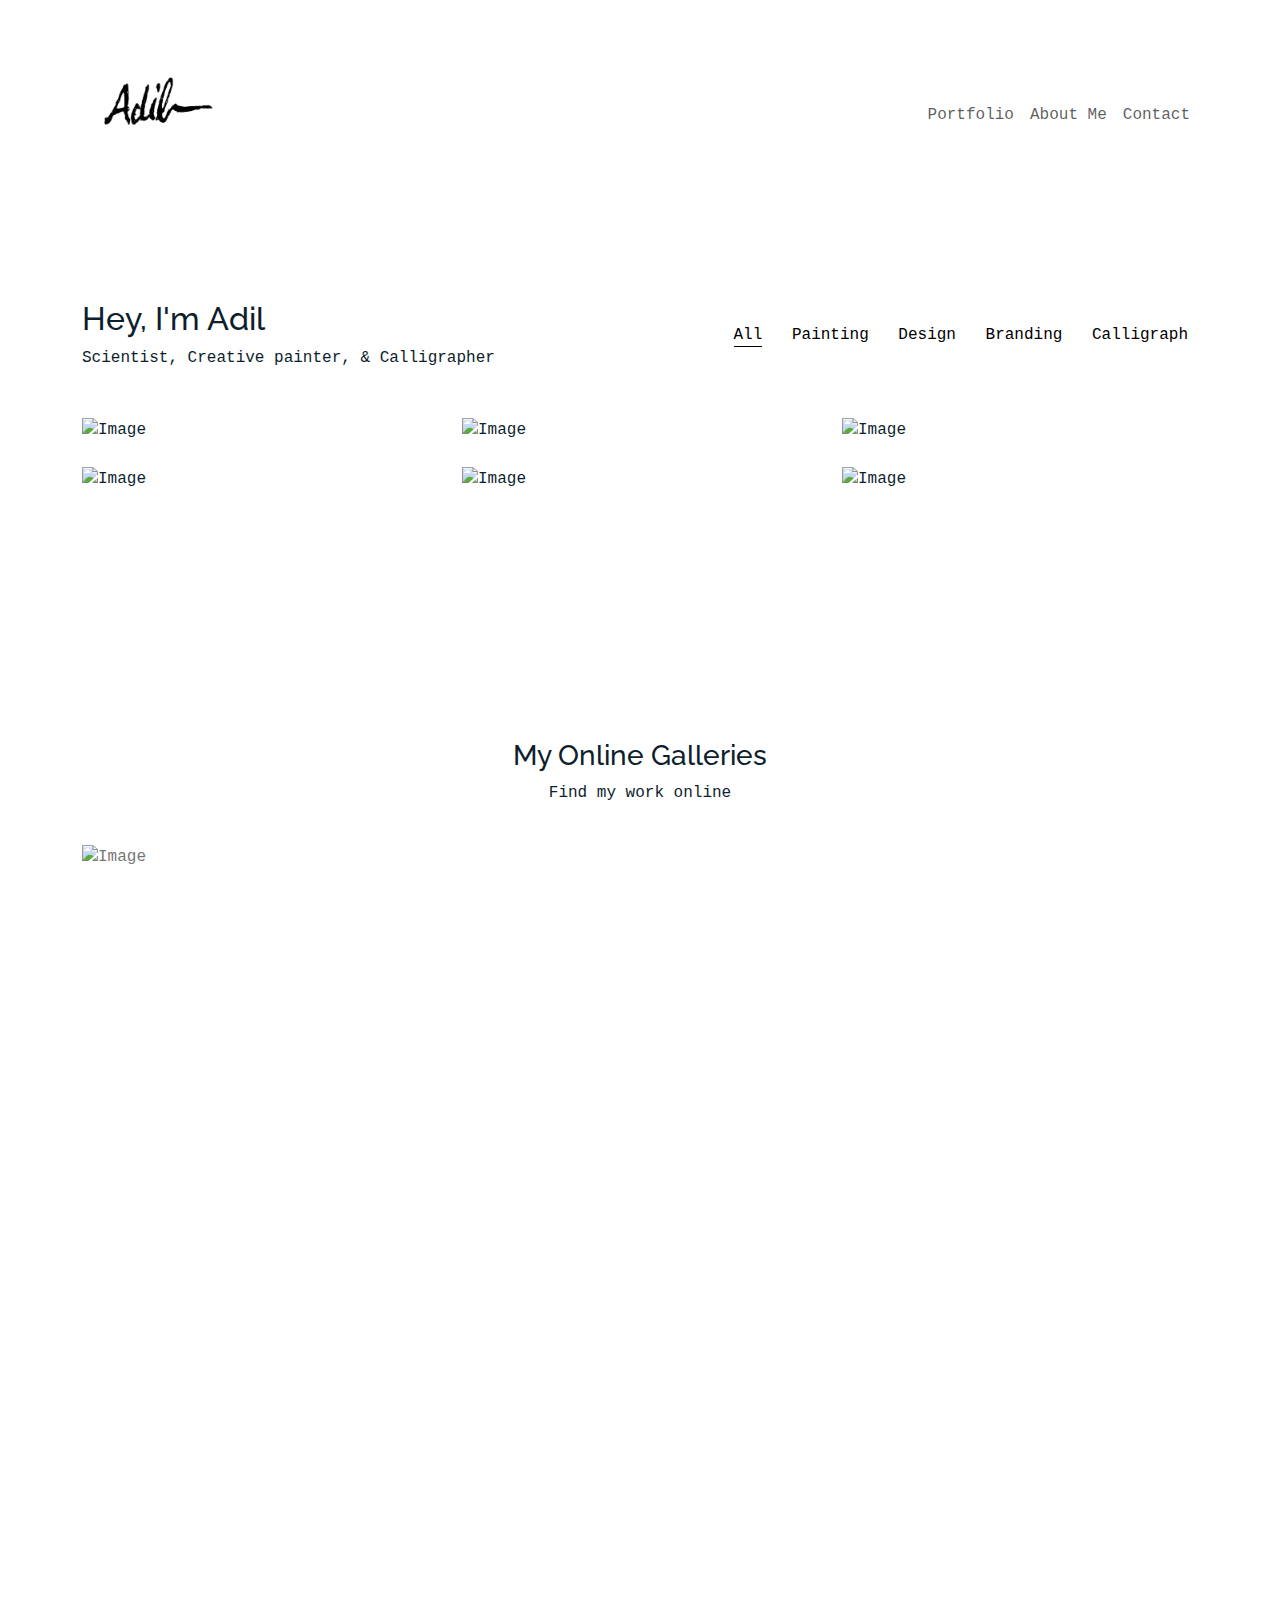
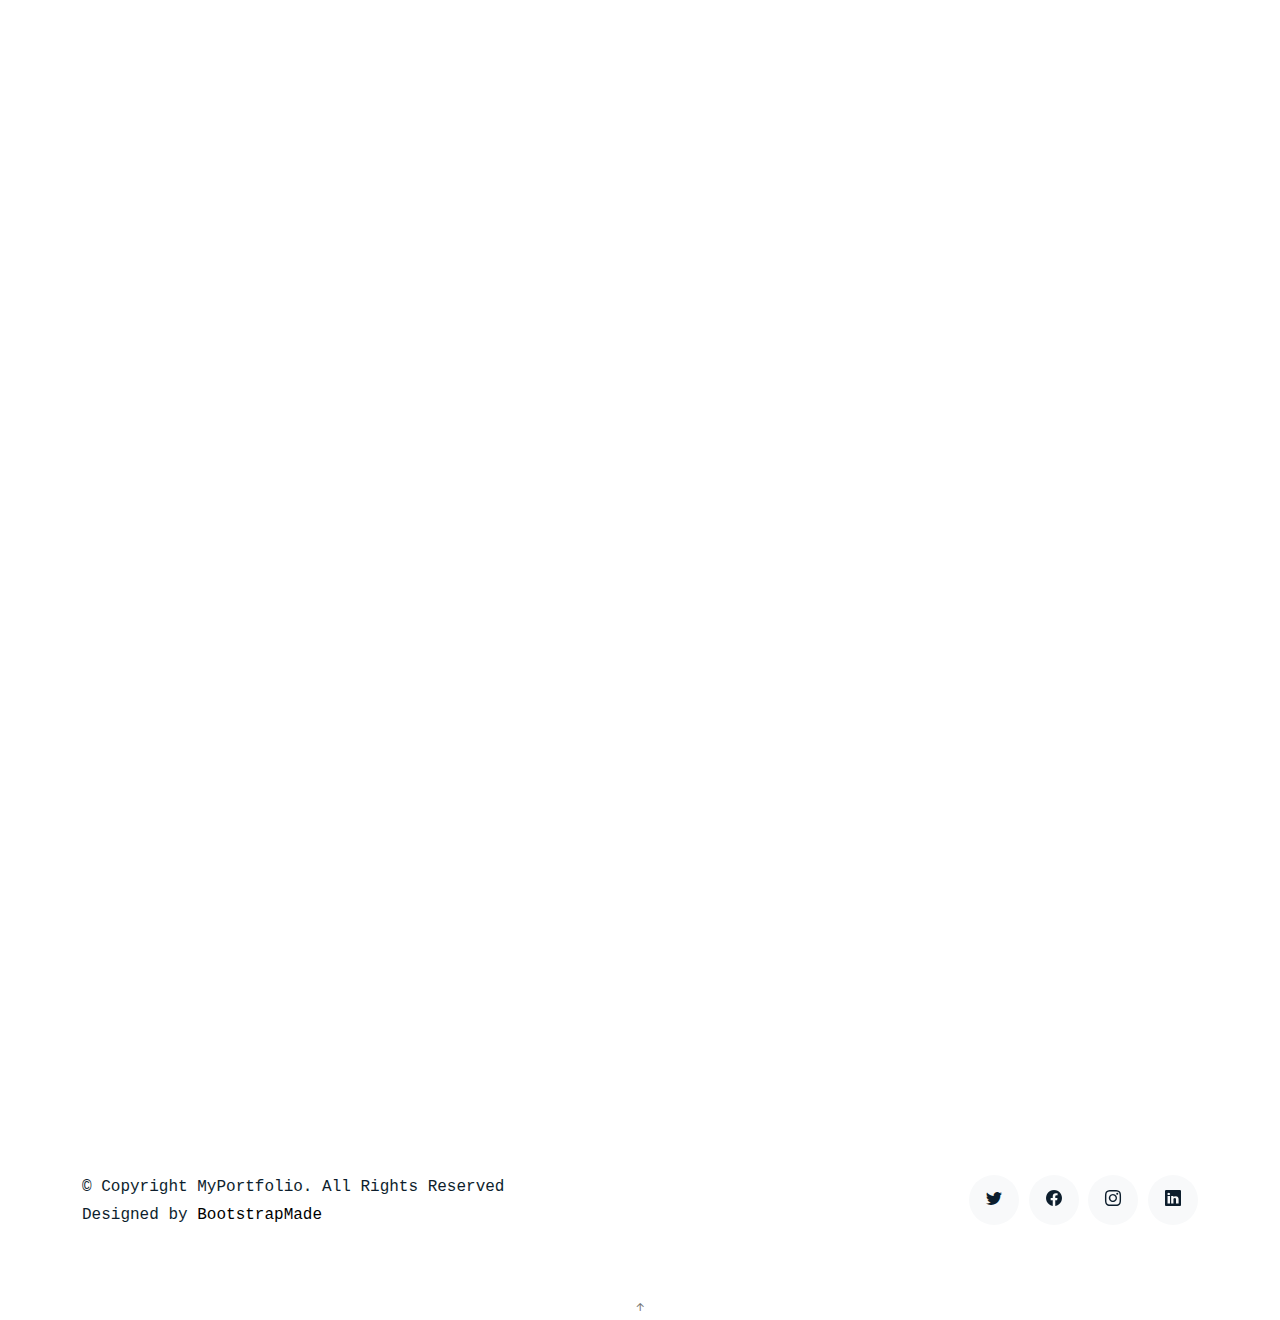
==== index.html @ 37b4e4d7 "Correcting store data" ====
<!DOCTYPE html>
<html lang="en">

<head>
  <meta charset="utf-8">
  <meta content="width=device-width, initial-scale=1.0" name="viewport">

  <title>MyPortfolio Bootstrap Template - Index</title>
  <meta content="" name="description">
  <meta content="" name="keywords">

  <!-- Favicons -->
  <link href="assets/img/favicon.png" rel="icon">
  <link href="assets/img/apple-touch-icon.png" rel="apple-touch-icon">

  <!-- Google Fonts -->
  <link href="https://fonts.googleapis.com/css?family=https://fonts.googleapis.com/css?family=Inconsolata:400,500,600,700|Raleway:400,400i,500,500i,600,600i,700,700i" rel="stylesheet">

  <!-- Vendor CSS Files -->
  <link href="assets/vendor/aos/aos.css" rel="stylesheet">
  <link href="assets/vendor/bootstrap/css/bootstrap.min.css" rel="stylesheet">
  <link href="assets/vendor/bootstrap-icons/bootstrap-icons.css" rel="stylesheet">
  <link href="assets/vendor/swiper/swiper-bundle.min.css" rel="stylesheet">

  <!-- Template Main CSS File -->
  <link href="assets/css/style.css" rel="stylesheet">

  <!-- =======================================================
  * Template Name: MyPortfolio
  * Updated: Jan 29 2024 with Bootstrap v5.3.2
  * Template URL: https://bootstrapmade.com/myportfolio-bootstrap-portfolio-website-template/
  * Author: BootstrapMade.com
  * License: https://bootstrapmade.com/license/
  ======================================================== -->
</head>

<body>

<!-- Add this script just before the closing </body> tag -->
<script>
  document.addEventListener('DOMContentLoaded', function() {
    // Sample JSON data (replace this with your actual data)

    // These are the categoris
    // data-filter="*" class="active" All
    // data-filter=".painting" Painting
    // data-filter=".design" Design
    // data-filter=".branding" Branding
    // data-filter=".calligraph" Calligraph

      var jsonData = [
      {
        title: 'Eiffel Tower Painting',
        imgSrc: 'assets/originals/painting/il_1140xN.5683641065_grcy.jpg',
        category: 'Painting',
        description: 'This art piece uses a meticulous blend of traditional techniques and contemporary creativity to craft this art piece. The result is a symphony of colors that effortlessly blend and flow, creating a harmonious visual melody that resonates with every observer',
        stores: [
        {name:"Etsy", img:"./assets/img/Etsy_logo_lg_rgb.png", price:"9.99", url:"https://www.etsy.com/listing/1634418668/eiffel-tower-painting?click_key=9310c6b316cba0300fb3a58a2fe2d980ec4a1fb9%3A1634418668&click_sum=29e76b65&ref=shop_home_recs_3", notes:""},
        {name:"PayPal", img:"assets/img/Paypal_2014_logo.png", price:"9.99", url:"https://paypal.me/Adilalbayati10/", notes:"send to adialbayati97@gmail.com"},
        ]
      },
      {
        title: 'Glistening Metropolis',
        imgSrc: 'assets/originals/painting/531b37e3-62f0-498e-b2c5-fc1547b9423f.jpg',
        category: 'Painting',
        description: 'A Glistening Metropolis art piece depicts a cityscape that sparkles and gleams with the luminosity of a thriving urban environment. In this captivating scene, the painting combines elements of modern architecture, cutting-edge technology, and vibrant city life to create a visually stunning portrayal.',
        stores: [
        {name:"Etsy", img:"./assets/img/Etsy_logo_lg_rgb.png", price:"12.99", url:"https://www.etsy.com/listing/1653049331/glistening-metropolis?click_key=2c0e585e5d5e97667faa2261ba26973bab8c7ced%3A1653049331&click_sum=8bd1e9ae&ref=shop_home_active_1", notes:""},
        {name:"PayPal", img:"assets/img/Paypal_2014_logo.png", price:"9.99", url:"https://paypal.me/Adilalbayati10/", notes:"send to adialbayati97@gmail.com"},
        ]
      },
      {
        title: 'Radiant sunrise',
        imgSrc: 'assets/originals/painting/216a4ff0-2045-4b5b-90ef-d544ce4d7764.jpg',
        category: 'Painting',
        description: 'A radiant sunrise art piece that captures the breathtaking beauty of the early morning sky as it awakens with a burst of warmth and color. In this evocative scene, everything skillfully blends hues of soft pastels and warm tones to mimic the transition from night to day. The sky is painted in a gradient of delicate oranges, and yellows, creating a sense of tranquility and hope!',
        stores: [
        {name:"Etsy", img:"./assets/img/Etsy_logo_lg_rgb.png", price:"9.99", url:"https://www.etsy.com/listing/1653046959/radiant-sunrise?click_key=a45c7583ff7d40d4e946f21c84bb5f47c72ba8cb%3A1653046959&click_sum=2d5e0731&ref=shop_home_recs_2", notes:""},
        {name:"PayPal", img:"assets/img/Paypal_2014_logo.png", price:"9.99", url:"https://paypal.me/Adilalbayati10/", notes:"send to adialbayati97@gmail.com"},
        ]
      },
      {
        title: 'Allah',
        imgSrc: 'assets/originals/design/img_2.jpg',
        category: 'Design',
        description: '',
        stores: [
        {name:"PayPal", img:"assets/img/Paypal_2014_logo.png", price:"9.99", url:"https://paypal.me/Adilalbayati10/", notes:"send to adialbayati97@gmail.com"},
        ]
      },
      // Add more items as needed
      {
        title: 'BoyalBraid',
        imgSrc: 'assets/originals/logo/bd986f43-07fd-4967-a87c-c7f818ac5eda.jpg',
        category: 'Branding',
        description: 'Item 2',
        stores: [
        {name:"PayPal", img:"assets/img/Paypal_2014_logo.png", price:"9.99", url:"https://paypal.me/Adilalbayati10/", notes:"send to adialbayati97@gmail.com"},
        ]
      },
      {
        title: 'Bismellah',
        imgSrc: 'assets/originals/calligraphy/4ba33c30-ca0c-49be-8e6e-57a0be394ea7.jpg',
        category: 'Calligraph',
        description: 'Item 2',
        stores: [
        {name:"PayPal", img:"assets/img/Paypal_2014_logo.png", price:"9.99", url:"https://paypal.me/Adilalbayati10/", notes:"send to adialbayati97@gmail.com"},
        ]
      },
      ];

      var portfolioGrid = document.getElementById('portfolio-grid');

// Loop through the JSON data and create HTML elements
jsonData.forEach(function(itemData) {
  var item = document.createElement('div');
  item.className = 'item ' + itemData.category.toLowerCase() + ' col-sm-6 col-md-4 col-lg-4 mb-4';

  var itemWrap = document.createElement('div');
  itemWrap.className = 'item-wrap fancybox';

  var img = document.createElement('img');
  img.src = itemData.imgSrc;
  img.alt = 'Image';
  img.className = 'img-fluid work-item';
  img.style.cursor = 'pointer'; // Add pointer cursor style here

  var workInfo = document.createElement('div');
  workInfo.className = 'work-info';
  workInfo.setAttribute('data-title', itemData.title);
  workInfo.setAttribute('data-category', itemData.category);
  workInfo.setAttribute('data-description', itemData.description);
  workInfo.setAttribute('data-img-src', itemData.imgSrc);

  var h3 = document.createElement('h3');
  h3.textContent = itemData.title;

  var span = document.createElement('span');
  span.textContent = itemData.category;

  // Append the elements
  workInfo.appendChild(h3);
  workInfo.appendChild(span);

  itemWrap.appendChild(img);
  itemWrap.appendChild(workInfo);

  item.appendChild(itemWrap);

  // Add a click event listener to each work item
  item.addEventListener('click', function() {
    // Get the data attributes for the selected work
    var title = itemData.title;
    var category = itemData.category;
    var description = itemData.description;
    var imgSrc = itemData.imgSrc;
    var storesData = itemData.stores;

    // Create a URL with query parameters to pass the work information
    var url = './work-single.html?' +
      'title=' + encodeURIComponent(title) +
      '&category=' + encodeURIComponent(category) +
      '&description=' + encodeURIComponent(description) +
      '&imgSrc=' + encodeURIComponent(imgSrc)+
      '&stores=' + encodeURIComponent(JSON.stringify(storesData));

    console.log(`Navigating to ${url}`);

    // Navigate to the work-single page with the selected work information
    window.location.href = url;
  });

  // Append the item to the portfolio grid
  portfolioGrid.appendChild(item);
      
        // Find all children elements of the 'work-item'
        var children = item.querySelectorAll('.work-item *');
      
        // Add a class to each child element to change cursor to pointer
        children.forEach(function(child) {
          child.classList.add('pointer-cursor');
        });
      });
    });
</script>

  
  <!-- ======= Navbar ======= -->
<!-- ======= Navbar ======= -->
<nav class="navbar navbar-expand-lg navbar-light custom-navbar">
  <div id="main" class="container">
    <a class="navbar-brand" href="#main"><img src="assets\img\Brand.png"></a>
    <button class="navbar-toggler" type="button" data-bs-toggle="collapse" data-bs-target="#main-navbar" aria-controls="main-navbar" aria-expanded="false" aria-label="Toggle navigation">
      <span class="navbar-toggler-icon"></span>
    </button>

    <div class="collapse navbar-collapse" id="main-navbar">
      <ul class="navbar-nav ms-auto">
        <li class="nav-item">
          <a class="nav-link" href="#portfolio">Portfolio</a>
        </li>
        <li class="nav-item">
          <a class="nav-link" href="#about">About Me</a>
        </li>
        <li class="nav-item">
          <a class="nav-link" href="#contact">Contact</a>
        </li>
      </ul>
    </div>
  </div>
</nav>
<!-- End Navbar -->

  <main>

    <!-- ======= Works Section ======= -->
    <section id="portfolio"  class="section site-portfolio">
      <div class="container">
        <div class="row mb-5 align-items-center">
          <div class="col-md-12 col-lg-6 mb-4 mb-lg-0" data-aos="fade-up">
            <h2>Hey, I'm Adil</h2>
            <p class="mb-0">Scientist, Creative painter,  &amp; Calligrapher</p>
          </div>
          <div class="col-md-12 col-lg-6 text-start text-lg-end" data-aos="fade-up" data-aos-delay="100">
            <div id="filters" class="filters">
              <a href="#" data-filter="*" class="active">All</a>
              <a href="#" data-filter=".painting">Painting</a>
              <a href="#" data-filter=".design">Design</a>
              <a href="#" data-filter=".branding">Branding</a>
              <a href="#" data-filter=".calligraph">Calligraph</a>
            </div>
          </div>
        </div>
        <div id="portfolio-grid" class="row no-gutter" data-aos="fade-up" data-aos-delay="200">

        </div>
      </div>
    </section><!-- End  Works Section -->

    <!-- ======= Galleries Section ======= -->
    <section class="section">
      <div class="container">
        <div class="row justify-content-center text-center mb-4">
          <div class="col-5">
            <h3 class="h3 heading">My Online Galleries</h3>
            <p>Find my work online</p>
          </div>
        </div>
        <div class="row">
          <div class="col-4 col-sm-4 col-md-2">
            <a href="https://www.etsy.com/shop/AdilsGoldenPallet?ref=related&from_page=listing" class="client-logo"><img src="./assets/img/Etsy_logo_lg_rgb.png" alt="Image" class="img-fluid"></a>
          </div>

        </div>
      </div>
    </section><!-- End Galleries Section -->

<!-- === About === -->
<section  id="about" class="section pb-5">
  <div class="container">
    <div class="row mb-5 align-items-end">
      <div class="col-md-6" data-aos="fade-up">
        <h2>About Me</h2>
        <p class="mb-0">Dr. Adil Adnan,</p>
        <p>
          A respected member of the German GA Society of Physicians and the American Society of Medical Mycologists, holds diverse qualifications including dermatology certification and alternative medicine training. With extensive experience as a former university professor and an innovative researcher, Dr. Adnan has developed groundbreaking hypotheses and medications for treating a wide range of diseases.
        </p>
      </div>
    </div>

    <div class="row">
      <div class="col-md-5 mb-5 mb-md-0" data-aos="fade-up">
        <img src="assets/img/person_1_sq.jpg" alt="Image" class="img-fluid">
      </div>

      <div class="col-md-7 mb-5 mb-md-0" data-aos="fade-up">
        <ul>
            <li>Member of the German GA Society of Physicians / Germany.</li>
            <li>Member of the American Society of Medical Mycologists / United States of America.</li>
            <li>Dermatology Certificate, School of Medicine, Novosibirsk University / United States of America.</li>
            <li>Alternative Medicine Certificate, School of Medicine, University of Minnesota / United States of America.</li>
            <li>Master's in Plant Diseases / Mycology, College of Agricultural Engineering Sciences, University of Baghdad, Iraq.</li>
            <li>Master's in Science, University of Austin / United States of America.</li>
            <li>Former university professor in genetic engineering for graduate studies / University of Baghdad - Iraq.</li>
            <li>Proprietor of the Bio-Spy hypothesis and Cell Starveness hypothesis for disease treatment.</li>
            <li>Inventor of numerous medications that treat dozens of common and stubborn diseases.</li>
        </ul>
        
      </div>
    </div>
  </div>
</section>
<!-- End About Section -->


<!-- === Contact === -->


<section  id="contact" class="section pb-5">
  <div class="container">

    <div class="row mb-5 align-items-end">
      <div class="col-md-6" data-aos="fade-up">
        <h2>Contact</h2>
        <p class="mb-0">Lorem ipsum dolor sit amet consectetur adipisicing elit. Quisquam necessitatibus incidunt ut
          officiis explicabo inventore.
        </p>
      </div>

    </div>

    <div class="row">
      <div class="col-md-6 mb-5 mb-md-0" data-aos="fade-up">

        <form action="forms/contact.php" method="post" role="form" class="php-email-form">

          <div class="row gy-3">
            <div class="col-md-6 form-group">
              <label for="name">Name</label>
              <input type="text" name="name" class="form-control" id="name" required>
            </div>
            <div class="col-md-6 form-group">
              <label for="name">Email</label>
              <input type="email" class="form-control" name="email" id="email" required>
            </div>
            <div class="col-md-12 form-group">
              <label for="name">Subject</label>
              <input type="text" class="form-control" name="subject" id="subject" required>
            </div>
            <div class="col-md-12 form-group">
              <label for="name">Message</label>
              <textarea class="form-control" name="message" cols="30" rows="10" required></textarea>
            </div>

            <div class="col-md-12 my-3">
              <div class="loading">Loading</div>
              <div class="error-message"></div>
              <div class="sent-message">Your message has been sent. Thank you!</div>
            </div>

            <div class="col-md-6 mt-0 form-group">
              <input type="submit" class="readmore d-block w-100" value="Send Message">
            </div>
          </div>

        </form>

      </div>

      <div class="col-md-4 ml-auto order-2" data-aos="fade-up">
        <ul class="list-unstyled">
          <li class="mb-3">
            <strong class="d-block mb-1">Address</strong>
            <span>Bellevue, WA, USA</span>
          </li>
          <li class="mb-3">
            <strong class="d-block mb-1">Phone</strong>
            <span>+1 (806) 367-0940</span>
          </li>
          <li class="mb-3">
            <strong class="d-block mb-1">Email</strong>
            <span><a href="email:adialbayati97@gmail.com">adialbayati97@gmail.com</a></span>
          </li>
        </ul>
      </div>

    </div>

  </div>

</section>



<!--- End Contact Section -->
  
  </main><!-- End #main -->

  <!-- ======= Footer ======= -->
  <footer class="footer" role="contentinfo">
    <div class="container">
      <div class="row">
        <div class="col-sm-6">
          <p class="mb-1">&copy; Copyright MyPortfolio. All Rights Reserved</p>
          <div class="credits">
            <!--
            All the links in the footer should remain intact.
            You can delete the links only if you purchased the pro version.
            Licensing information: https://bootstrapmade.com/license/
            Purchase the pro version with working PHP/AJAX contact form: https://bootstrapmade.com/buy/?theme=MyPortfolio
          -->
            Designed by <a href="https://bootstrapmade.com/">BootstrapMade</a>
          </div>
        </div>
        <div class="col-sm-6 social text-md-end">
          <a href="#"><span class="bi bi-twitter"></span></a>
          <a href="#"><span class="bi bi-facebook"></span></a>
          <a href="#"><span class="bi bi-instagram"></span></a>
          <a href="#"><span class="bi bi-linkedin"></span></a>
        </div>
      </div>
    </div>
  </footer>

  <a href="#" class="back-to-top d-flex align-items-center justify-content-center"><i class="bi bi-arrow-up-short"></i></a>

  <!-- Vendor JS Files -->
  <script src="assets/vendor/aos/aos.js"></script>
  <script src="assets/vendor/bootstrap/js/bootstrap.bundle.min.js"></script>
  <script src="assets/vendor/isotope-layout/isotope.pkgd.min.js"></script>
  <script src="assets/vendor/swiper/swiper-bundle.min.js"></script>
  <script src="assets/vendor/php-email-form/validate.js"></script>

  <!-- Template Main JS File -->
  <script src="assets/js/main.js"></script>

</body>

</html>
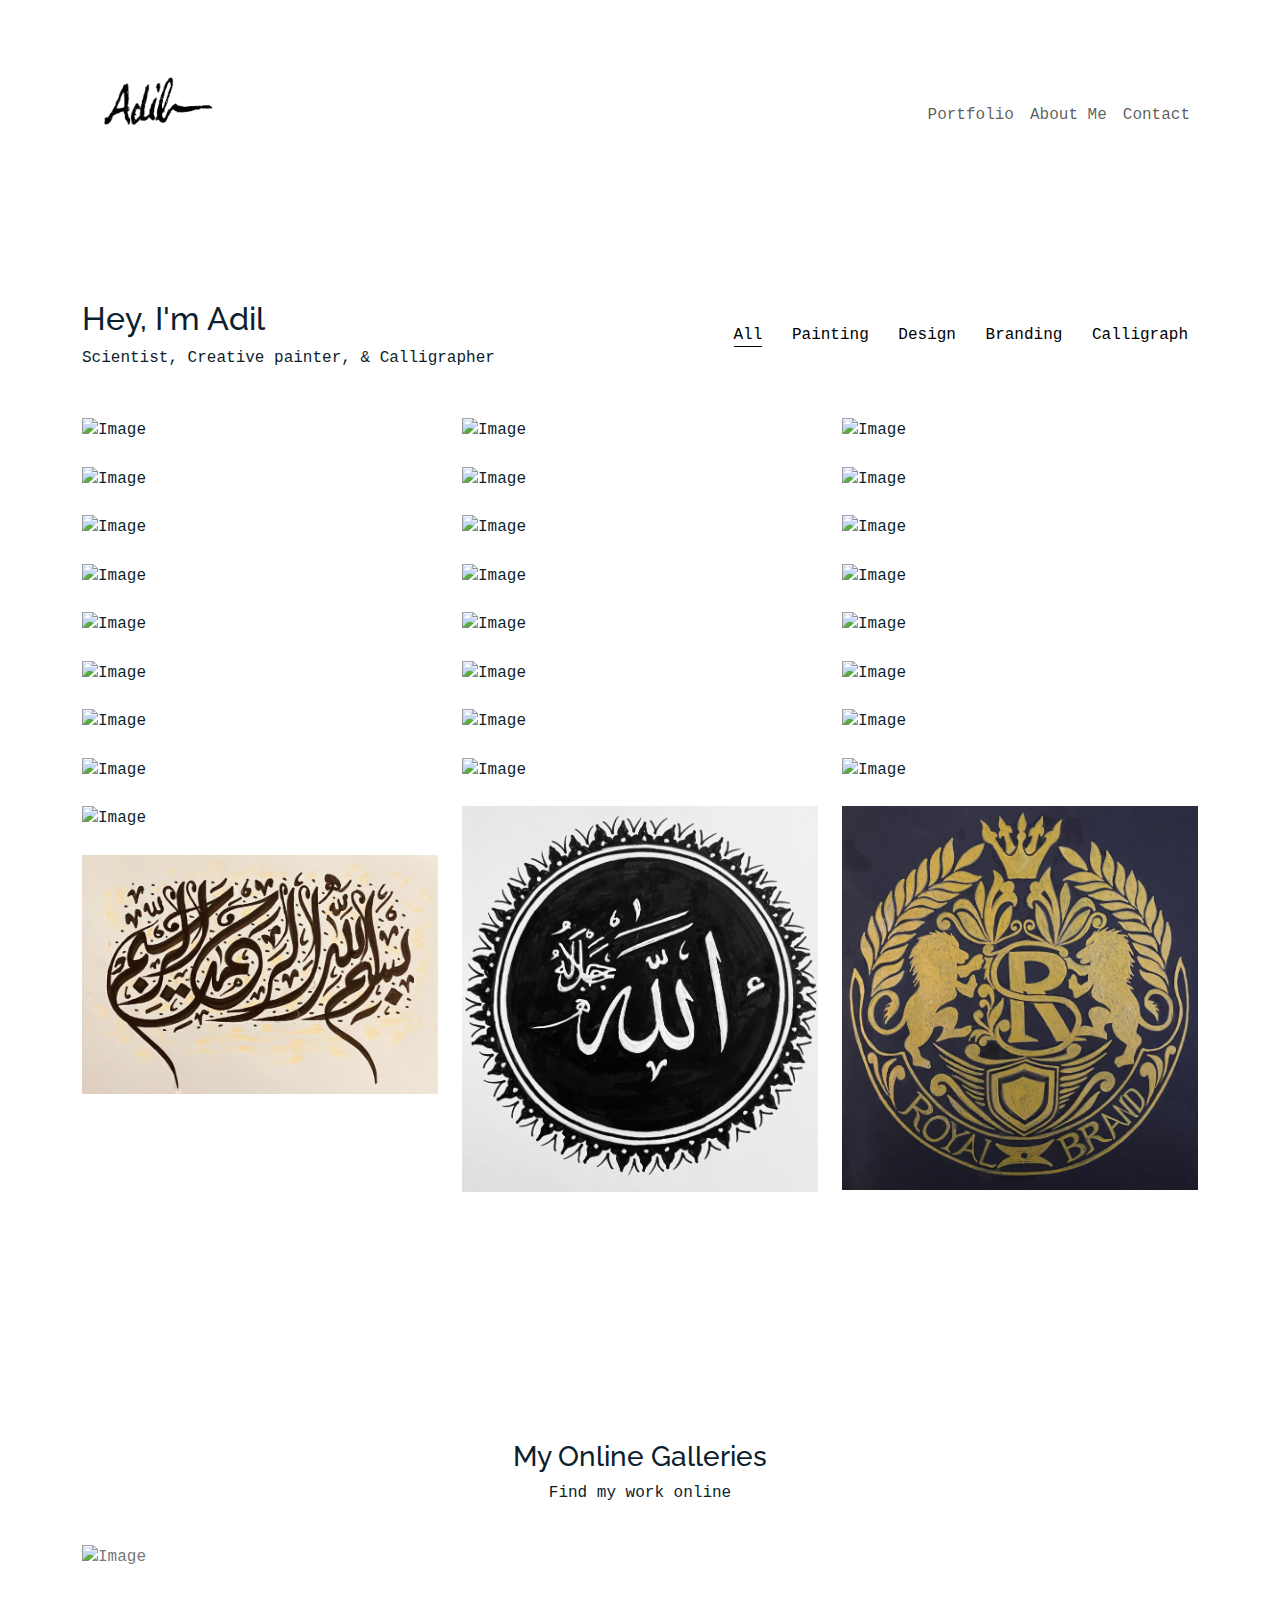
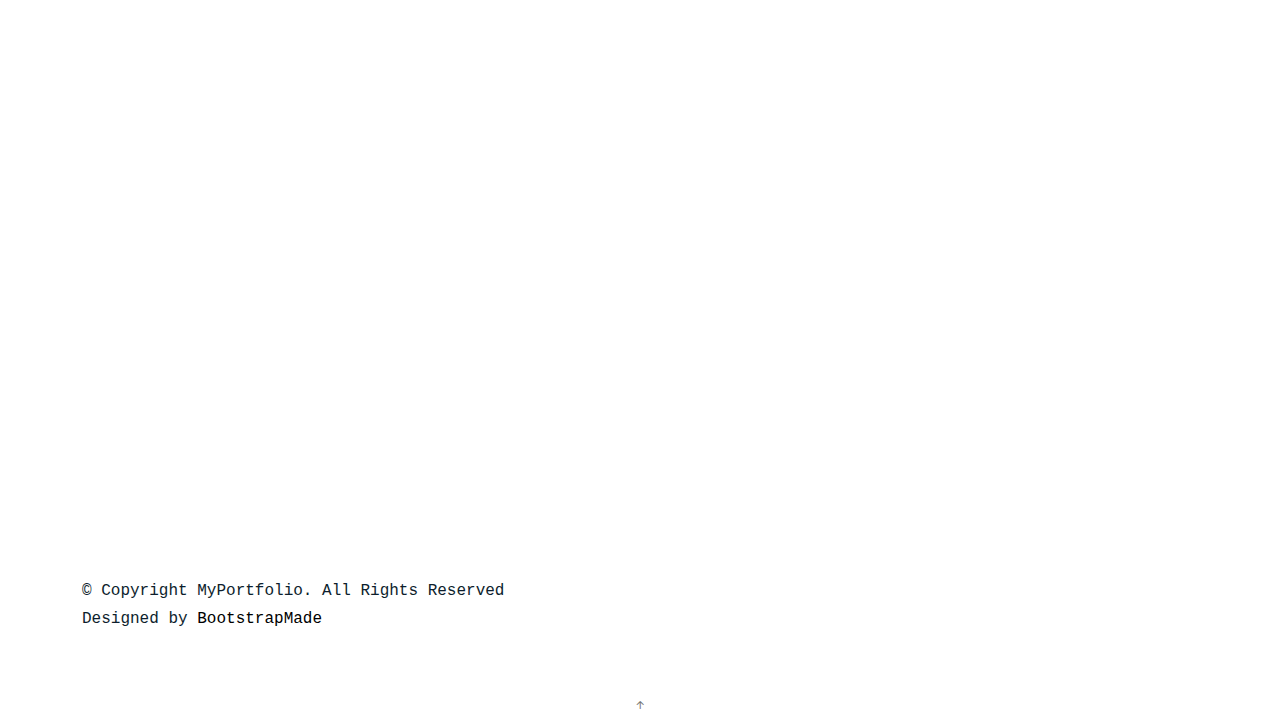
==== commit 9ce7c09f: "All images uploaded" ====
--- a/index.html
+++ b/index.html
@@ -51,7 +51,7 @@
       var jsonData = [
       {
         title: 'Eiffel Tower Painting',
-        imgSrc: 'assets/originals/painting/il_1140xN.5683641065_grcy.jpg',
+        imgSrc: 'assets/originals/painting/0001.jpg',
         category: 'Painting',
         description: 'This art piece uses a meticulous blend of traditional techniques and contemporary creativity to craft this art piece. The result is a symphony of colors that effortlessly blend and flow, creating a harmonious visual melody that resonates with every observer',
         stores: [
@@ -61,7 +61,7 @@
       },
       {
         title: 'Glistening Metropolis',
-        imgSrc: 'assets/originals/painting/531b37e3-62f0-498e-b2c5-fc1547b9423f.jpg',
+        imgSrc: 'assets/originals/painting/0002.jpg',
         category: 'Painting',
         description: 'A Glistening Metropolis art piece depicts a cityscape that sparkles and gleams with the luminosity of a thriving urban environment. In this captivating scene, the painting combines elements of modern architecture, cutting-edge technology, and vibrant city life to create a visually stunning portrayal.',
         stores: [
@@ -71,7 +71,7 @@
       },
       {
         title: 'Radiant sunrise',
-        imgSrc: 'assets/originals/painting/216a4ff0-2045-4b5b-90ef-d544ce4d7764.jpg',
+        imgSrc: 'assets/originals/painting/0003.jpg',
         category: 'Painting',
         description: 'A radiant sunrise art piece that captures the breathtaking beauty of the early morning sky as it awakens with a burst of warmth and color. In this evocative scene, everything skillfully blends hues of soft pastels and warm tones to mimic the transition from night to day. The sky is painted in a gradient of delicate oranges, and yellows, creating a sense of tranquility and hope!',
         stores: [
@@ -79,19 +79,220 @@
         {name:"PayPal", img:"assets/img/Paypal_2014_logo.png", price:"9.99", url:"https://paypal.me/Adilalbayati10/", notes:"send to adialbayati97@gmail.com"},
         ]
       },
+      // not on Etsy
+      {
+        title: 'Birch Brilliance',
+        imgSrc: 'assets/originals/painting/0006.jpg',
+        category: 'Painting',
+        description: 'Sunlight filters through a grove of white-barked birch trees, casting dappled shadows on the forest floor',
+        stores: [
+        {name:"PayPal", img:"assets/img/Paypal_2014_logo.png", price:"9.99", url:"https://paypal.me/Adilalbayati10/", notes:"send to adialbayati97@gmail.com"},
+        ]
+      },      
+      {
+        title: 'Palm Paradise',
+        imgSrc: 'assets/originals/painting/0007.jpg',
+        category: 'Painting',
+        description: 'An acrylic painting of a lush palm tree with fronds swaying gently in the breeze',
+        stores: [
+        {name:"PayPal", img:"assets/img/Paypal_2014_logo.png", price:"9.99", url:"https://paypal.me/Adilalbayati10/", notes:"send to adialbayati97@gmail.com"},
+        ]
+      },      
+      {
+        title: 'Roses',
+        imgSrc: 'assets/originals/painting/0004.jpg',
+        category: 'Painting',
+        description: '',
+        stores: [
+        {name:"PayPal", img:"assets/img/Paypal_2014_logo.png", price:"9.99", url:"https://paypal.me/Adilalbayati10/", notes:"send to adialbayati97@gmail.com"},
+        ]
+      },      
+      {
+        title: 'Three Roses in Azure',
+        imgSrc: 'assets/originals/painting/0005.jpg',
+        category: 'Painting',
+        description: '',
+        stores: [
+        {name:"PayPal", img:"assets/img/Paypal_2014_logo.png", price:"9.99", url:"https://paypal.me/Adilalbayati10/", notes:"send to adialbayati97@gmail.com"},
+        ]
+      },      
+      {
+        title: 'Street Blues',
+        imgSrc: 'assets/originals/painting/0008.jpg',
+        category: 'Painting',
+        description: '',
+        stores: [
+        {name:"PayPal", img:"assets/img/Paypal_2014_logo.png", price:"9.99", url:"https://paypal.me/Adilalbayati10/", notes:"send to adialbayati97@gmail.com"},
+        ]
+      },      
+      {
+        title: 'Blooming Beauty',
+        imgSrc: 'assets/originals/painting/0009.jpg',
+        category: 'Painting',
+        description: "A detailed look at a flower's delicate form, its colors and textures coming alive on the canvas",
+        stores: [
+        {name:"PayPal", img:"assets/img/Paypal_2014_logo.png", price:"9.99", url:"https://paypal.me/Adilalbayati10/", notes:"send to adialbayati97@gmail.com"},
+        ]
+      },      
+      {
+        title: 'Double Decker Journey',
+        imgSrc: 'assets/originals/painting/0010.jpg',
+        category: 'Painting',
+        description: "A red double-decker bus navigates a bustling city street, sunlight glinting off its windows",
+        stores: [
+        {name:"PayPal", img:"assets/img/Paypal_2014_logo.png", price:"9.99", url:"https://paypal.me/Adilalbayati10/", notes:"send to adialbayati97@gmail.com"},
+        ]
+      },      
+      {
+        title: 'Boat',
+        imgSrc: 'assets/originals/painting/0013.jpg',
+        category: 'Painting',
+        description: '',
+        stores: [
+        {name:"PayPal", img:"assets/img/Paypal_2014_logo.png", price:"9.99", url:"https://paypal.me/Adilalbayati10/", notes:"send to adialbayati97@gmail.com"},
+        ]
+      },      
+      {
+        title: 'Summer',
+        imgSrc: 'assets/originals/painting/0011.jpg',
+        category: 'Painting',
+        description: '',
+        stores: [
+        {name:"PayPal", img:"assets/img/Paypal_2014_logo.png", price:"9.99", url:"https://paypal.me/Adilalbayati10/", notes:"send to adialbayati97@gmail.com"},
+        ]
+      },
+      {
+        title: 'Boulevard',
+        imgSrc: 'assets/originals/painting/0012.jpg',
+        category: 'Painting',
+        description: 'red convertible with the top down driving down a narrow, paved road',
+        stores: [
+        {name:"PayPal", img:"assets/img/Paypal_2014_logo.png", price:"9.99", url:"https://paypal.me/Adilalbayati10/", notes:"send to adialbayati97@gmail.com"},
+        ]
+      },      
+      {
+        title: 'Embowered road',
+        imgSrc: 'assets/originals/painting/0015.jpg',
+        category: 'Painting',
+        description: '',
+        stores: [
+        {name:"PayPal", img:"assets/img/Paypal_2014_logo.png", price:"9.99", url:"https://paypal.me/Adilalbayati10/", notes:"send to adialbayati97@gmail.com"},
+        ]
+      }, 
+      {
+        title: 'Red Giants of the Urban Jungle',
+        imgSrc: 'assets/originals/painting/0014.jpg',
+        category: 'Painting',
+        description: "Double-deckers slumber, giants red and grand, Against a canvas of stone and weathered hand. Muted whispers dance in sunlit air, As shadows stretch from lamppost's lonely stare. Adil murmurs, a secret untold, On city streets where stories unfold",
+        stores: [
+        {name:"PayPal", img:"assets/img/Paypal_2014_logo.png", price:"9.99", url:"https://paypal.me/Adilalbayati10/", notes:"send to adialbayati97@gmail.com"},
+        ]
+      },       
+      {
+        title: 'family',
+        imgSrc: 'assets/originals/painting/0016.jpg',
+        category: 'Painting',
+        description: '',
+        stores: [
+        {name:"PayPal", img:"assets/img/Paypal_2014_logo.png", price:"9.99", url:"https://paypal.me/Adilalbayati10/", notes:"send to adialbayati97@gmail.com"},
+        ]
+      }, 
+      {
+        title: 'The Gondola',
+        imgSrc: 'assets/originals/painting/0017.jpeg',
+        category: 'Painting',
+        description: 'lack gondola glides down colorful Venetian canal, sunlight dances on water',
+        stores: [
+        {name:"PayPal", img:"assets/img/Paypal_2014_logo.png", price:"9.99", url:"https://paypal.me/Adilalbayati10/", notes:"send to adialbayati97@gmail.com"},
+        ]
+      }, 
+      {
+        title: 'Nature 1',
+        imgSrc: 'assets/originals/painting/0018.jpeg',
+        category: 'Painting',
+        description: 'lack gondola glides down colorful Venetian canal, sunlight dances on water',
+        stores: [
+        {name:"PayPal", img:"assets/img/Paypal_2014_logo.png", price:"9.99", url:"https://paypal.me/Adilalbayati10/", notes:"send to adialbayati97@gmail.com"},
+        ]
+      }, 
+      {
+        title: 'Nature 2',
+        imgSrc: 'assets/originals/painting/0019.jpeg',
+        category: 'Painting',
+        description: 'lack gondola glides down colorful Venetian canal, sunlight dances on water',
+        stores: [
+        {name:"PayPal", img:"assets/img/Paypal_2014_logo.png", price:"9.99", url:"https://paypal.me/Adilalbayati10/", notes:"send to adialbayati97@gmail.com"},
+        ]
+      }, 
+      {
+        title: 'Nature 3',
+        imgSrc: 'assets/originals/painting/0020.jpeg',
+        category: 'Painting',
+        description: 'lack gondola glides down colorful Venetian canal, sunlight dances on water',
+        stores: [
+        {name:"PayPal", img:"assets/img/Paypal_2014_logo.png", price:"9.99", url:"https://paypal.me/Adilalbayati10/", notes:"send to adialbayati97@gmail.com"},
+        ]
+      }, 
+      {
+        title: 'Nature 4',
+        imgSrc: 'assets/originals/painting/0021.jpeg',
+        category: 'Painting',
+        description: 'lack gondola glides down colorful Venetian canal, sunlight dances on water',
+        stores: [
+        {name:"PayPal", img:"assets/img/Paypal_2014_logo.png", price:"9.99", url:"https://paypal.me/Adilalbayati10/", notes:"send to adialbayati97@gmail.com"},
+        ]
+      }, 
+      {
+        title: 'Moments in the Sun',
+        imgSrc: 'assets/originals/painting/0022.jpeg',
+        category: 'Painting',
+        description: 'lack gondola glides down colorful Venetian canal, sunlight dances on water',
+        stores: [
+        {name:"PayPal", img:"assets/img/Paypal_2014_logo.png", price:"9.99", url:"https://paypal.me/Adilalbayati10/", notes:"send to adialbayati97@gmail.com"},
+        ]
+      }, 
+      // no title
+      {
+        title: 'car and trees 1',
+        imgSrc: 'assets/originals/painting/0023.jpeg',
+        category: 'Painting',
+        description: 'lack gondola glides down colorful Venetian canal, sunlight dances on water',
+        stores: [
+        {name:"PayPal", img:"assets/img/Paypal_2014_logo.png", price:"9.99", url:"https://paypal.me/Adilalbayati10/", notes:"send to adialbayati97@gmail.com"},
+        ]
+      }, 
+      {
+        title: 'car and trees 2',
+        imgSrc: 'assets/originals/painting/0024.jpeg',
+        category: 'Painting',
+        description: 'lack gondola glides down colorful Venetian canal, sunlight dances on water',
+        stores: [
+        {name:"PayPal", img:"assets/img/Paypal_2014_logo.png", price:"9.99", url:"https://paypal.me/Adilalbayati10/", notes:"send to adialbayati97@gmail.com"},
+        ]
+      }, 
+      {
+        title: 'Nature 5',
+        imgSrc: 'assets/originals/painting/0025.jpeg',
+        category: 'Painting',
+        description: 'lack gondola glides down colorful Venetian canal, sunlight dances on water',
+        stores: [
+        {name:"PayPal", img:"assets/img/Paypal_2014_logo.png", price:"9.99", url:"https://paypal.me/Adilalbayati10/", notes:"send to adialbayati97@gmail.com"},
+        ]
+      }, 
+
+      // non painting
       {
         title: 'Allah',
-        imgSrc: 'assets/originals/design/img_2.jpg',
+        imgSrc: 'assets/originals/design/0001.jpg',
         category: 'Design',
         description: '',
         stores: [
         {name:"PayPal", img:"assets/img/Paypal_2014_logo.png", price:"9.99", url:"https://paypal.me/Adilalbayati10/", notes:"send to adialbayati97@gmail.com"},
         ]
       },
-      // Add more items as needed
       {
         title: 'BoyalBraid',
-        imgSrc: 'assets/originals/logo/bd986f43-07fd-4967-a87c-c7f818ac5eda.jpg',
+        imgSrc: 'assets/originals/logo/0001.jpg',
         category: 'Branding',
         description: 'Item 2',
         stores: [
@@ -100,9 +301,9 @@
       },
       {
         title: 'Bismellah',
-        imgSrc: 'assets/originals/calligraphy/4ba33c30-ca0c-49be-8e6e-57a0be394ea7.jpg',
+        imgSrc: 'assets/originals/calligraphy/0001.jpg',
         category: 'Calligraph',
-        description: 'Item 2',
+        description: 'Bismellah',
         stores: [
         {name:"PayPal", img:"assets/img/Paypal_2014_logo.png", price:"9.99", url:"https://paypal.me/Adilalbayati10/", notes:"send to adialbayati97@gmail.com"},
         ]
@@ -299,13 +500,46 @@
 <section  id="contact" class="section pb-5">
   <div class="container">
 
-    <div class="row mb-5 align-items-end">
-      <div class="col-md-6" data-aos="fade-up">
-        <h2>Contact</h2>
-        <p class="mb-0">Lorem ipsum dolor sit amet consectetur adipisicing elit. Quisquam necessitatibus incidunt ut
-          officiis explicabo inventore.
-        </p>
-      </div>
+    <div class="col-md-6" data-aos="fade-up">
+      <h2>Contact</h2>
+      <p class="mb-0">I can do custom painting, or calligraphy.</p>
+    
+      <table class="table table-borderless mt-4">
+        <tbody>
+          <tr>
+            <td>
+              <img src="assets/originals/calligraphy/0001.jpg" alt="regular name" width="100">
+            </td>
+            <td>
+              <strong>Simple calligraphy:</strong><br>
+              One or more words calligraphy, in the font you like<br>
+              <strong>Price:</strong> $25
+            </td>
+          </tr>
+          <tr>
+            <td>
+              <img src="assets/originals/design/0001.jpg" alt="fancy name" width="100">
+            </td>
+            <td>
+              <strong>Fancy calligraphy:</strong><br>
+              One or more words calligraphy, in custom forme you like<br>
+              <strong>Price:</strong> $50
+            </td>
+          </tr>
+          <tr>
+            <td>
+              <img src="assets/originals/logo/0001.jpg" alt="Sample 3" width="100">
+            </td>
+            <td>
+              <strong>Logo design:</strong><br>
+              Contact me for details<br>
+              <strong>Price:</strong> $100
+            </td>
+          </tr>
+        </tbody>
+      </table>
+    </div>
+    
 
     </div>
 
@@ -392,12 +626,12 @@
             Designed by <a href="https://bootstrapmade.com/">BootstrapMade</a>
           </div>
         </div>
-        <div class="col-sm-6 social text-md-end">
+        <!-- <div class="col-sm-6 social text-md-end">
           <a href="#"><span class="bi bi-twitter"></span></a>
           <a href="#"><span class="bi bi-facebook"></span></a>
           <a href="#"><span class="bi bi-instagram"></span></a>
           <a href="#"><span class="bi bi-linkedin"></span></a>
-        </div>
+        </div> -->
       </div>
     </div>
   </footer>
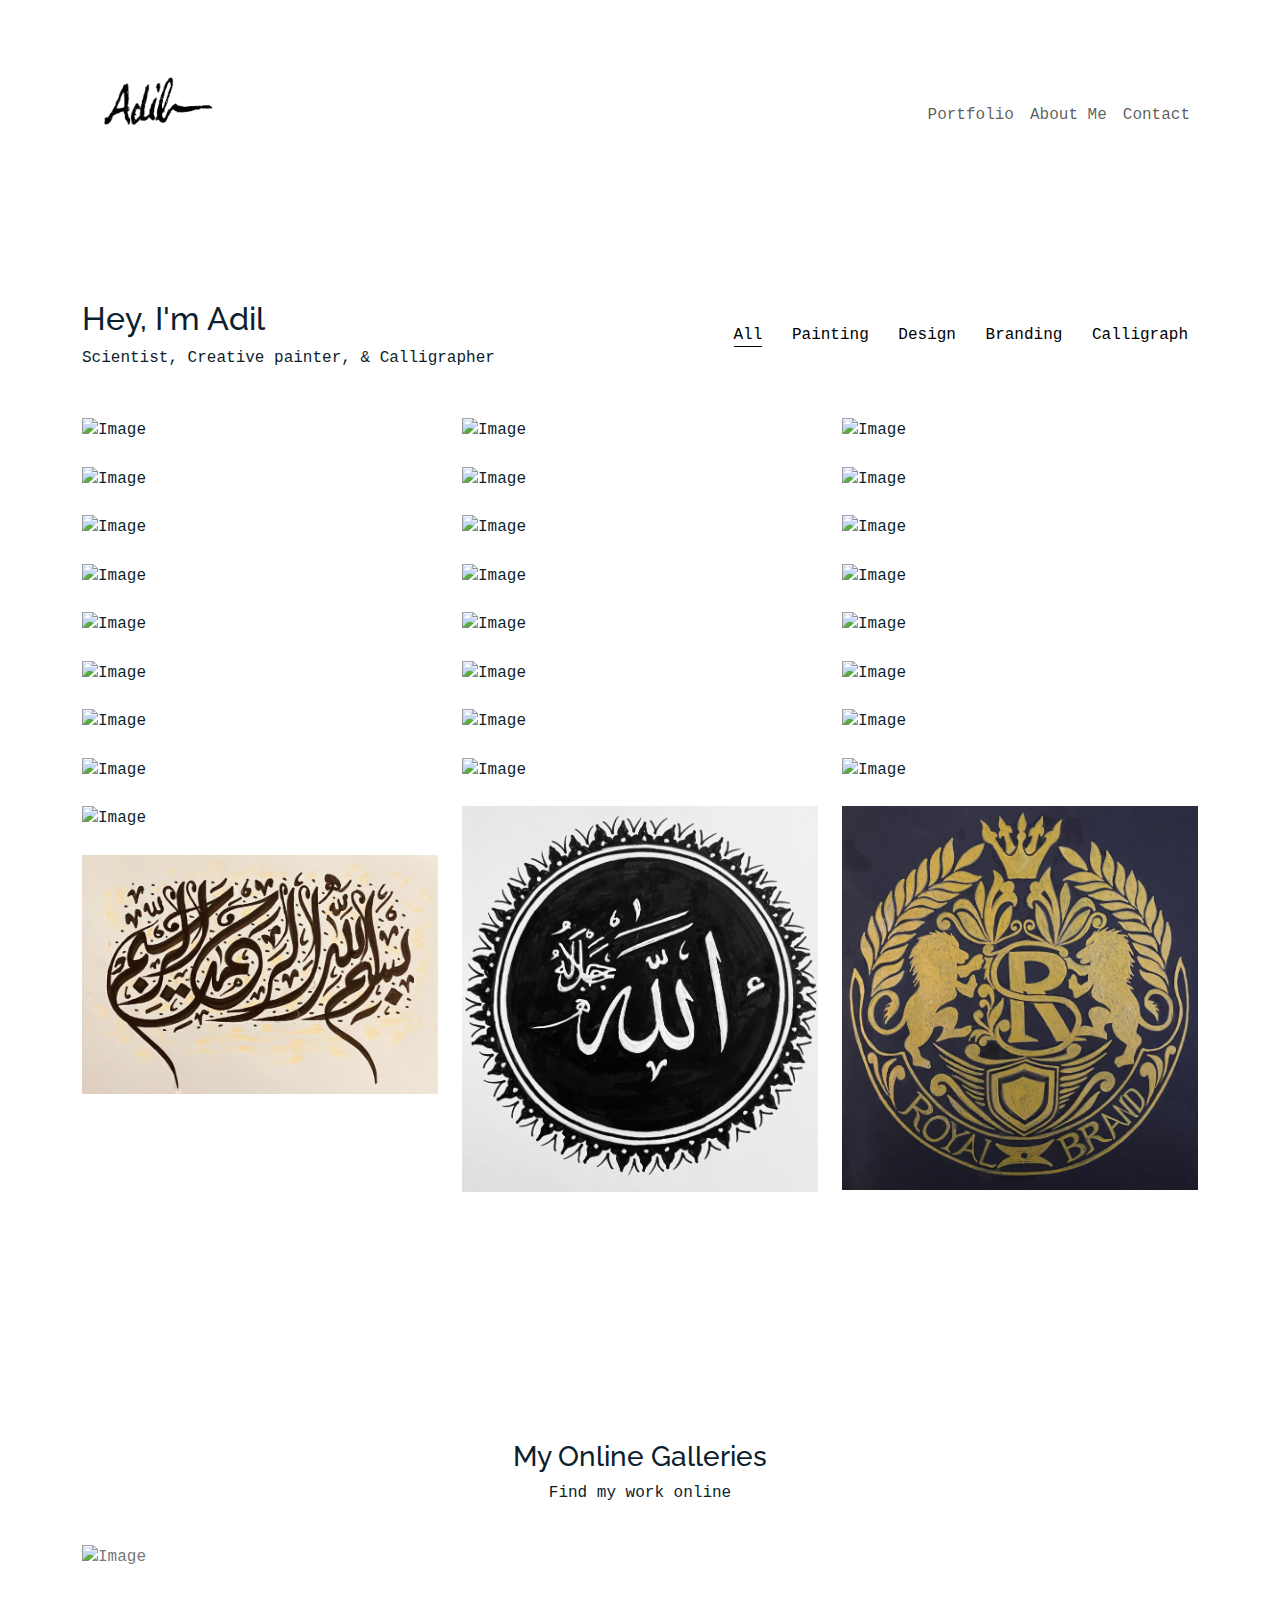
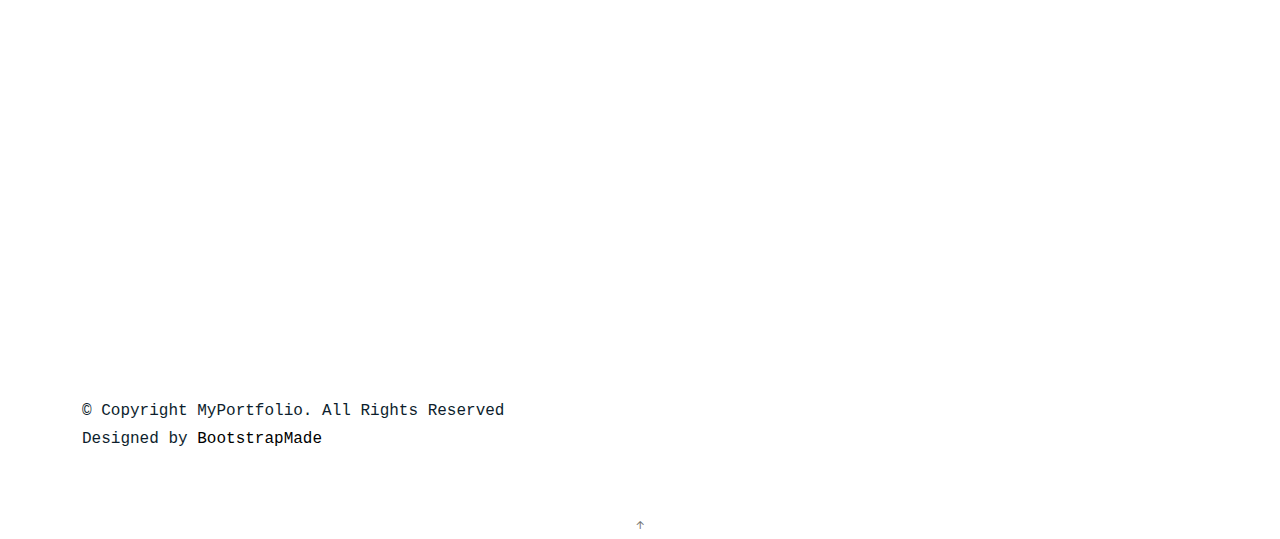
==== commit 21479572: "update paypal, remove testmonials" ====
--- a/index.html
+++ b/index.html
@@ -56,7 +56,7 @@
         description: 'This art piece uses a meticulous blend of traditional techniques and contemporary creativity to craft this art piece. The result is a symphony of colors that effortlessly blend and flow, creating a harmonious visual melody that resonates with every observer',
         stores: [
         {name:"Etsy", img:"./assets/img/Etsy_logo_lg_rgb.png", price:"9.99", url:"https://www.etsy.com/listing/1634418668/eiffel-tower-painting?click_key=9310c6b316cba0300fb3a58a2fe2d980ec4a1fb9%3A1634418668&click_sum=29e76b65&ref=shop_home_recs_3", notes:""},
-        {name:"PayPal", img:"assets/img/Paypal_2014_logo.png", price:"9.99", url:"https://paypal.me/Adilalbayati10/", notes:"send to adialbayati97@gmail.com"},
+        {name:"PayPal", img:"assets/img/Paypal_2014_logo.png", price:"9.99", url:"https://paypal.me/Adilalbayati10/", notes:"You have my permission to use the digital scan after you complete the transaction"},
         ]
       },
       {
@@ -66,7 +66,7 @@
         description: 'A Glistening Metropolis art piece depicts a cityscape that sparkles and gleams with the luminosity of a thriving urban environment. In this captivating scene, the painting combines elements of modern architecture, cutting-edge technology, and vibrant city life to create a visually stunning portrayal.',
         stores: [
         {name:"Etsy", img:"./assets/img/Etsy_logo_lg_rgb.png", price:"12.99", url:"https://www.etsy.com/listing/1653049331/glistening-metropolis?click_key=2c0e585e5d5e97667faa2261ba26973bab8c7ced%3A1653049331&click_sum=8bd1e9ae&ref=shop_home_active_1", notes:""},
-        {name:"PayPal", img:"assets/img/Paypal_2014_logo.png", price:"9.99", url:"https://paypal.me/Adilalbayati10/", notes:"send to adialbayati97@gmail.com"},
+        {name:"PayPal", img:"assets/img/Paypal_2014_logo.png", price:"9.99", url:"https://paypal.me/Adilalbayati10/", notes:"You have my permission to use the digital scan after you complete the transaction"},
         ]
       },
       {
@@ -76,7 +76,7 @@
         description: 'A radiant sunrise art piece that captures the breathtaking beauty of the early morning sky as it awakens with a burst of warmth and color. In this evocative scene, everything skillfully blends hues of soft pastels and warm tones to mimic the transition from night to day. The sky is painted in a gradient of delicate oranges, and yellows, creating a sense of tranquility and hope!',
         stores: [
         {name:"Etsy", img:"./assets/img/Etsy_logo_lg_rgb.png", price:"9.99", url:"https://www.etsy.com/listing/1653046959/radiant-sunrise?click_key=a45c7583ff7d40d4e946f21c84bb5f47c72ba8cb%3A1653046959&click_sum=2d5e0731&ref=shop_home_recs_2", notes:""},
-        {name:"PayPal", img:"assets/img/Paypal_2014_logo.png", price:"9.99", url:"https://paypal.me/Adilalbayati10/", notes:"send to adialbayati97@gmail.com"},
+        {name:"PayPal", img:"assets/img/Paypal_2014_logo.png", price:"9.99", url:"https://paypal.me/Adilalbayati10/", notes:"You have my permission to use the digital scan after you complete the transaction"},
         ]
       },
       // not on Etsy
@@ -86,7 +86,7 @@
         category: 'Painting',
         description: 'Sunlight filters through a grove of white-barked birch trees, casting dappled shadows on the forest floor',
         stores: [
-        {name:"PayPal", img:"assets/img/Paypal_2014_logo.png", price:"9.99", url:"https://paypal.me/Adilalbayati10/", notes:"send to adialbayati97@gmail.com"},
+        {name:"PayPal", img:"assets/img/Paypal_2014_logo.png", price:"9.99", url:"https://paypal.me/Adilalbayati10/", notes:"You have my permission to use the digital scan after you complete the transaction"},
         ]
       },      
       {
@@ -95,7 +95,7 @@
         category: 'Painting',
         description: 'An acrylic painting of a lush palm tree with fronds swaying gently in the breeze',
         stores: [
-        {name:"PayPal", img:"assets/img/Paypal_2014_logo.png", price:"9.99", url:"https://paypal.me/Adilalbayati10/", notes:"send to adialbayati97@gmail.com"},
+        {name:"PayPal", img:"assets/img/Paypal_2014_logo.png", price:"9.99", url:"https://paypal.me/Adilalbayati10/", notes:"You have my permission to use the digital scan after you complete the transaction"},
         ]
       },      
       {
@@ -104,7 +104,7 @@
         category: 'Painting',
         description: '',
         stores: [
-        {name:"PayPal", img:"assets/img/Paypal_2014_logo.png", price:"9.99", url:"https://paypal.me/Adilalbayati10/", notes:"send to adialbayati97@gmail.com"},
+        {name:"PayPal", img:"assets/img/Paypal_2014_logo.png", price:"9.99", url:"https://paypal.me/Adilalbayati10/", notes:"You have my permission to use the digital scan after you complete the transaction"},
         ]
       },      
       {
@@ -113,7 +113,7 @@
         category: 'Painting',
         description: '',
         stores: [
-        {name:"PayPal", img:"assets/img/Paypal_2014_logo.png", price:"9.99", url:"https://paypal.me/Adilalbayati10/", notes:"send to adialbayati97@gmail.com"},
+        {name:"PayPal", img:"assets/img/Paypal_2014_logo.png", price:"9.99", url:"https://paypal.me/Adilalbayati10/", notes:"You have my permission to use the digital scan after you complete the transaction"},
         ]
       },      
       {
@@ -122,7 +122,7 @@
         category: 'Painting',
         description: '',
         stores: [
-        {name:"PayPal", img:"assets/img/Paypal_2014_logo.png", price:"9.99", url:"https://paypal.me/Adilalbayati10/", notes:"send to adialbayati97@gmail.com"},
+        {name:"PayPal", img:"assets/img/Paypal_2014_logo.png", price:"9.99", url:"https://paypal.me/Adilalbayati10/", notes:"You have my permission to use the digital scan after you complete the transaction"},
         ]
       },      
       {
@@ -131,7 +131,7 @@
         category: 'Painting',
         description: "A detailed look at a flower's delicate form, its colors and textures coming alive on the canvas",
         stores: [
-        {name:"PayPal", img:"assets/img/Paypal_2014_logo.png", price:"9.99", url:"https://paypal.me/Adilalbayati10/", notes:"send to adialbayati97@gmail.com"},
+        {name:"PayPal", img:"assets/img/Paypal_2014_logo.png", price:"9.99", url:"https://paypal.me/Adilalbayati10/", notes:"You have my permission to use the digital scan after you complete the transaction"},
         ]
       },      
       {
@@ -140,7 +140,7 @@
         category: 'Painting',
         description: "A red double-decker bus navigates a bustling city street, sunlight glinting off its windows",
         stores: [
-        {name:"PayPal", img:"assets/img/Paypal_2014_logo.png", price:"9.99", url:"https://paypal.me/Adilalbayati10/", notes:"send to adialbayati97@gmail.com"},
+        {name:"PayPal", img:"assets/img/Paypal_2014_logo.png", price:"9.99", url:"https://paypal.me/Adilalbayati10/", notes:"You have my permission to use the digital scan after you complete the transaction"},
         ]
       },      
       {
@@ -149,7 +149,7 @@
         category: 'Painting',
         description: '',
         stores: [
-        {name:"PayPal", img:"assets/img/Paypal_2014_logo.png", price:"9.99", url:"https://paypal.me/Adilalbayati10/", notes:"send to adialbayati97@gmail.com"},
+        {name:"PayPal", img:"assets/img/Paypal_2014_logo.png", price:"9.99", url:"https://paypal.me/Adilalbayati10/", notes:"You have my permission to use the digital scan after you complete the transaction"},
         ]
       },      
       {
@@ -158,7 +158,7 @@
         category: 'Painting',
         description: '',
         stores: [
-        {name:"PayPal", img:"assets/img/Paypal_2014_logo.png", price:"9.99", url:"https://paypal.me/Adilalbayati10/", notes:"send to adialbayati97@gmail.com"},
+        {name:"PayPal", img:"assets/img/Paypal_2014_logo.png", price:"9.99", url:"https://paypal.me/Adilalbayati10/", notes:"You have my permission to use the digital scan after you complete the transaction"},
         ]
       },
       {
@@ -167,7 +167,7 @@
         category: 'Painting',
         description: 'red convertible with the top down driving down a narrow, paved road',
         stores: [
-        {name:"PayPal", img:"assets/img/Paypal_2014_logo.png", price:"9.99", url:"https://paypal.me/Adilalbayati10/", notes:"send to adialbayati97@gmail.com"},
+        {name:"PayPal", img:"assets/img/Paypal_2014_logo.png", price:"9.99", url:"https://paypal.me/Adilalbayati10/", notes:"You have my permission to use the digital scan after you complete the transaction"},
         ]
       },      
       {
@@ -176,7 +176,7 @@
         category: 'Painting',
         description: '',
         stores: [
-        {name:"PayPal", img:"assets/img/Paypal_2014_logo.png", price:"9.99", url:"https://paypal.me/Adilalbayati10/", notes:"send to adialbayati97@gmail.com"},
+        {name:"PayPal", img:"assets/img/Paypal_2014_logo.png", price:"9.99", url:"https://paypal.me/Adilalbayati10/", notes:"You have my permission to use the digital scan after you complete the transaction"},
         ]
       }, 
       {
@@ -185,7 +185,7 @@
         category: 'Painting',
         description: "Double-deckers slumber, giants red and grand, Against a canvas of stone and weathered hand. Muted whispers dance in sunlit air, As shadows stretch from lamppost's lonely stare. Adil murmurs, a secret untold, On city streets where stories unfold",
         stores: [
-        {name:"PayPal", img:"assets/img/Paypal_2014_logo.png", price:"9.99", url:"https://paypal.me/Adilalbayati10/", notes:"send to adialbayati97@gmail.com"},
+        {name:"PayPal", img:"assets/img/Paypal_2014_logo.png", price:"9.99", url:"https://paypal.me/Adilalbayati10/", notes:"You have my permission to use the digital scan after you complete the transaction"},
         ]
       },       
       {
@@ -194,7 +194,7 @@
         category: 'Painting',
         description: '',
         stores: [
-        {name:"PayPal", img:"assets/img/Paypal_2014_logo.png", price:"9.99", url:"https://paypal.me/Adilalbayati10/", notes:"send to adialbayati97@gmail.com"},
+        {name:"PayPal", img:"assets/img/Paypal_2014_logo.png", price:"9.99", url:"https://paypal.me/Adilalbayati10/", notes:"You have my permission to use the digital scan after you complete the transaction"},
         ]
       }, 
       {
@@ -203,7 +203,7 @@
         category: 'Painting',
         description: 'lack gondola glides down colorful Venetian canal, sunlight dances on water',
         stores: [
-        {name:"PayPal", img:"assets/img/Paypal_2014_logo.png", price:"9.99", url:"https://paypal.me/Adilalbayati10/", notes:"send to adialbayati97@gmail.com"},
+        {name:"PayPal", img:"assets/img/Paypal_2014_logo.png", price:"9.99", url:"https://paypal.me/Adilalbayati10/", notes:"You have my permission to use the digital scan after you complete the transaction"},
         ]
       }, 
       {
@@ -212,7 +212,7 @@
         category: 'Painting',
         description: 'lack gondola glides down colorful Venetian canal, sunlight dances on water',
         stores: [
-        {name:"PayPal", img:"assets/img/Paypal_2014_logo.png", price:"9.99", url:"https://paypal.me/Adilalbayati10/", notes:"send to adialbayati97@gmail.com"},
+        {name:"PayPal", img:"assets/img/Paypal_2014_logo.png", price:"9.99", url:"https://paypal.me/Adilalbayati10/", notes:"You have my permission to use the digital scan after you complete the transaction"},
         ]
       }, 
       {
@@ -221,7 +221,7 @@
         category: 'Painting',
         description: 'lack gondola glides down colorful Venetian canal, sunlight dances on water',
         stores: [
-        {name:"PayPal", img:"assets/img/Paypal_2014_logo.png", price:"9.99", url:"https://paypal.me/Adilalbayati10/", notes:"send to adialbayati97@gmail.com"},
+        {name:"PayPal", img:"assets/img/Paypal_2014_logo.png", price:"9.99", url:"https://paypal.me/Adilalbayati10/", notes:"You have my permission to use the digital scan after you complete the transaction"},
         ]
       }, 
       {
@@ -230,7 +230,7 @@
         category: 'Painting',
         description: 'lack gondola glides down colorful Venetian canal, sunlight dances on water',
         stores: [
-        {name:"PayPal", img:"assets/img/Paypal_2014_logo.png", price:"9.99", url:"https://paypal.me/Adilalbayati10/", notes:"send to adialbayati97@gmail.com"},
+        {name:"PayPal", img:"assets/img/Paypal_2014_logo.png", price:"9.99", url:"https://paypal.me/Adilalbayati10/", notes:"You have my permission to use the digital scan after you complete the transaction"},
         ]
       }, 
       {
@@ -239,7 +239,7 @@
         category: 'Painting',
         description: 'lack gondola glides down colorful Venetian canal, sunlight dances on water',
         stores: [
-        {name:"PayPal", img:"assets/img/Paypal_2014_logo.png", price:"9.99", url:"https://paypal.me/Adilalbayati10/", notes:"send to adialbayati97@gmail.com"},
+        {name:"PayPal", img:"assets/img/Paypal_2014_logo.png", price:"9.99", url:"https://paypal.me/Adilalbayati10/", notes:"You have my permission to use the digital scan after you complete the transaction"},
         ]
       }, 
       {
@@ -248,7 +248,7 @@
         category: 'Painting',
         description: 'lack gondola glides down colorful Venetian canal, sunlight dances on water',
         stores: [
-        {name:"PayPal", img:"assets/img/Paypal_2014_logo.png", price:"9.99", url:"https://paypal.me/Adilalbayati10/", notes:"send to adialbayati97@gmail.com"},
+        {name:"PayPal", img:"assets/img/Paypal_2014_logo.png", price:"9.99", url:"https://paypal.me/Adilalbayati10/", notes:"You have my permission to use the digital scan after you complete the transaction"},
         ]
       }, 
       // no title
@@ -258,7 +258,7 @@
         category: 'Painting',
         description: 'lack gondola glides down colorful Venetian canal, sunlight dances on water',
         stores: [
-        {name:"PayPal", img:"assets/img/Paypal_2014_logo.png", price:"9.99", url:"https://paypal.me/Adilalbayati10/", notes:"send to adialbayati97@gmail.com"},
+        {name:"PayPal", img:"assets/img/Paypal_2014_logo.png", price:"9.99", url:"https://paypal.me/Adilalbayati10/", notes:"You have my permission to use the digital scan after you complete the transaction"},
         ]
       }, 
       {
@@ -267,7 +267,7 @@
         category: 'Painting',
         description: 'lack gondola glides down colorful Venetian canal, sunlight dances on water',
         stores: [
-        {name:"PayPal", img:"assets/img/Paypal_2014_logo.png", price:"9.99", url:"https://paypal.me/Adilalbayati10/", notes:"send to adialbayati97@gmail.com"},
+        {name:"PayPal", img:"assets/img/Paypal_2014_logo.png", price:"9.99", url:"https://paypal.me/Adilalbayati10/", notes:"You have my permission to use the digital scan after you complete the transaction"},
         ]
       }, 
       {
@@ -276,7 +276,7 @@
         category: 'Painting',
         description: 'lack gondola glides down colorful Venetian canal, sunlight dances on water',
         stores: [
-        {name:"PayPal", img:"assets/img/Paypal_2014_logo.png", price:"9.99", url:"https://paypal.me/Adilalbayati10/", notes:"send to adialbayati97@gmail.com"},
+        {name:"PayPal", img:"assets/img/Paypal_2014_logo.png", price:"9.99", url:"https://paypal.me/Adilalbayati10/", notes:"You have my permission to use the digital scan after you complete the transaction"},
         ]
       }, 
 
@@ -287,7 +287,7 @@
         category: 'Design',
         description: '',
         stores: [
-        {name:"PayPal", img:"assets/img/Paypal_2014_logo.png", price:"9.99", url:"https://paypal.me/Adilalbayati10/", notes:"send to adialbayati97@gmail.com"},
+        {name:"PayPal", img:"assets/img/Paypal_2014_logo.png", price:"9.99", url:"https://paypal.me/Adilalbayati10/", notes:"You have my permission to use the digital scan after you complete the transaction"},
         ]
       },
       {
@@ -296,7 +296,7 @@
         category: 'Branding',
         description: 'Item 2',
         stores: [
-        {name:"PayPal", img:"assets/img/Paypal_2014_logo.png", price:"9.99", url:"https://paypal.me/Adilalbayati10/", notes:"send to adialbayati97@gmail.com"},
+        {name:"PayPal", img:"assets/img/Paypal_2014_logo.png", price:"9.99", url:"https://paypal.me/Adilalbayati10/", notes:"You have my permission to use the digital scan after you complete the transaction"},
         ]
       },
       {
@@ -305,7 +305,7 @@
         category: 'Calligraph',
         description: 'Bismellah',
         stores: [
-        {name:"PayPal", img:"assets/img/Paypal_2014_logo.png", price:"9.99", url:"https://paypal.me/Adilalbayati10/", notes:"send to adialbayati97@gmail.com"},
+        {name:"PayPal", img:"assets/img/Paypal_2014_logo.png", price:"9.99", url:"https://paypal.me/Adilalbayati10/", notes:"You have my permission to use the digital scan after you complete the transaction"},
         ]
       },
       ];
@@ -496,88 +496,85 @@
 
 <!-- === Contact === -->
 
-
-<section  id="contact" class="section pb-5">
+<section id="contact" class="section pb-5">
   <div class="container">
-
-    <div class="col-md-6" data-aos="fade-up">
-      <h2>Contact</h2>
-      <p class="mb-0">I can do custom painting, or calligraphy.</p>
+    <div class="row">
+
+      <div class="col-md-6" data-aos="fade-up">
+        <h2>Contact</h2>
+        <p class="mb-0">I can do custom painting, or calligraphy.</p>
     
-      <table class="table table-borderless mt-4">
-        <tbody>
-          <tr>
-            <td>
-              <img src="assets/originals/calligraphy/0001.jpg" alt="regular name" width="100">
-            </td>
-            <td>
-              <strong>Simple calligraphy:</strong><br>
-              One or more words calligraphy, in the font you like<br>
-              <strong>Price:</strong> $25
-            </td>
-          </tr>
-          <tr>
-            <td>
-              <img src="assets/originals/design/0001.jpg" alt="fancy name" width="100">
-            </td>
-            <td>
-              <strong>Fancy calligraphy:</strong><br>
-              One or more words calligraphy, in custom forme you like<br>
-              <strong>Price:</strong> $50
-            </td>
-          </tr>
-          <tr>
-            <td>
-              <img src="assets/originals/logo/0001.jpg" alt="Sample 3" width="100">
-            </td>
-            <td>
-              <strong>Logo design:</strong><br>
-              Contact me for details<br>
-              <strong>Price:</strong> $100
-            </td>
-          </tr>
-        </tbody>
-      </table>
-    </div>
-    
-
-    </div>
-
-    <div class="row">
+        <table class="table table-borderless mt-4">
+          <tbody>
+            <tr>
+              <td>
+                <img src="assets/originals/calligraphy/0001.jpg" alt="regular name" width="100">
+              </td>
+              <td>
+                <strong>Simple calligraphy:</strong><br>
+                One or more words calligraphy, in the font you like<br>
+                <strong>Price:</strong> $25
+              </td>
+            </tr>
+            <tr>
+              <td>
+                <img src="assets/originals/design/0001.jpg" alt="fancy name" width="100">
+              </td>
+              <td>
+                <strong>Fancy calligraphy:</strong><br>
+                One or more words calligraphy, in custom forme you like<br>
+                <strong>Price:</strong> $50
+              </td>
+            </tr>
+            <tr>
+              <td>
+                <img src="assets/originals/logo/0001.jpg" alt="Sample 3" width="100">
+              </td>
+              <td>
+                <strong>Logo design:</strong><br>
+                Contact me for details<br>
+                <strong>Price:</strong> $100
+              </td>
+            </tr>
+          </tbody>
+        </table>
+      </div>
+
       <div class="col-md-6 mb-5 mb-md-0" data-aos="fade-up">
 
-        <form action="forms/contact.php" method="post" role="form" class="php-email-form">
-
+        <form action="https://formspree.io/your_email_address_here" method="post" role="form" class="php-email-form" enctype="multipart/form-data">
           <div class="row gy-3">
             <div class="col-md-6 form-group">
               <label for="name">Name</label>
               <input type="text" name="name" class="form-control" id="name" required>
             </div>
             <div class="col-md-6 form-group">
-              <label for="name">Email</label>
+              <label for="email">Email</label>
               <input type="email" class="form-control" name="email" id="email" required>
             </div>
             <div class="col-md-12 form-group">
-              <label for="name">Subject</label>
+              <label for="subject">Subject</label>
               <input type="text" class="form-control" name="subject" id="subject" required>
             </div>
             <div class="col-md-12 form-group">
-              <label for="name">Message</label>
-              <textarea class="form-control" name="message" cols="30" rows="10" required></textarea>
-            </div>
-
+              <label for="message">Message</label>
+              <textarea class="form-control" name="message" id="message" cols="30" rows="10" required></textarea>
+            </div>
+            <div class="col-md-12 form-group">
+              <label for="file">Upload File</label>
+              <input type="file" class="form-control" name="file" id="file">
+            </div>
             <div class="col-md-12 my-3">
               <div class="loading">Loading</div>
               <div class="error-message"></div>
               <div class="sent-message">Your message has been sent. Thank you!</div>
             </div>
-
             <div class="col-md-6 mt-0 form-group">
               <input type="submit" class="readmore d-block w-100" value="Send Message">
             </div>
           </div>
-
         </form>
+        
 
       </div>
 
@@ -599,14 +596,11 @@
       </div>
 
     </div>
-
   </div>
-
 </section>
 
-
-
 <!--- End Contact Section -->
+
   
   </main><!-- End #main -->
 
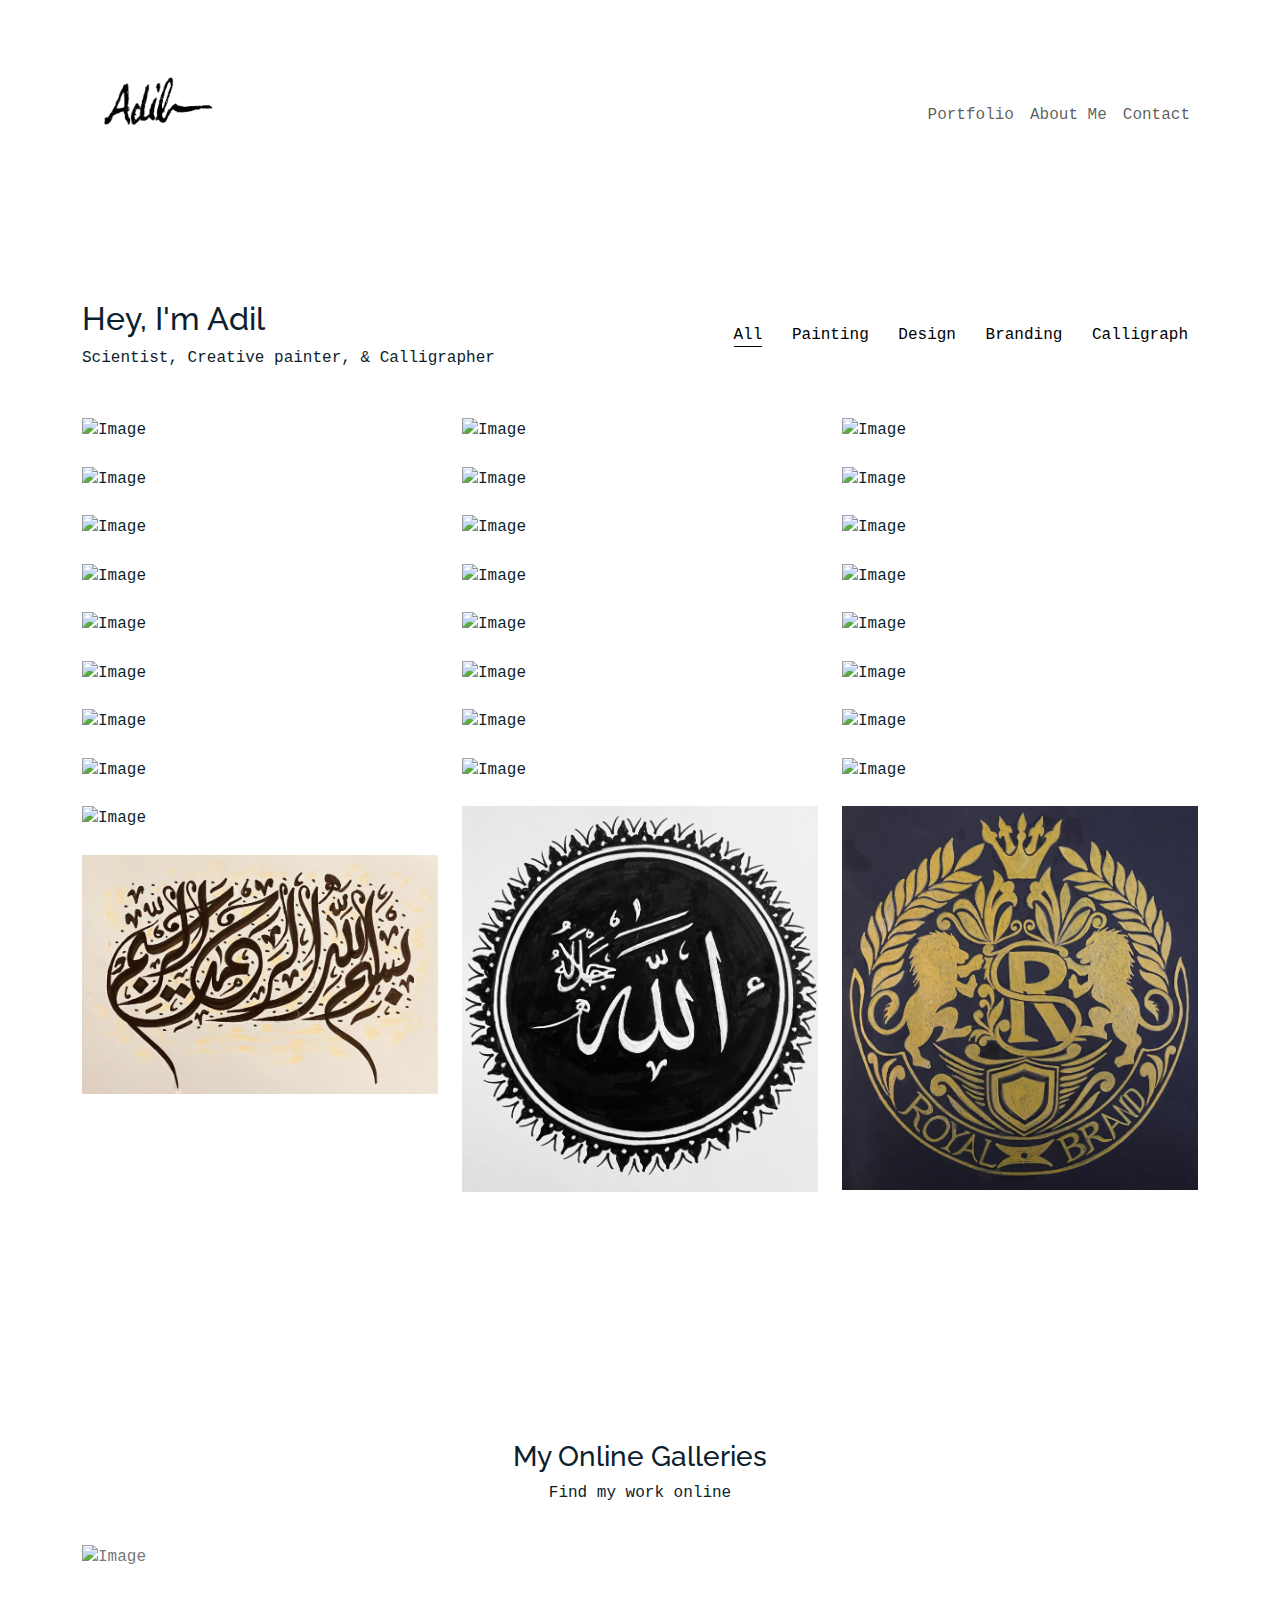
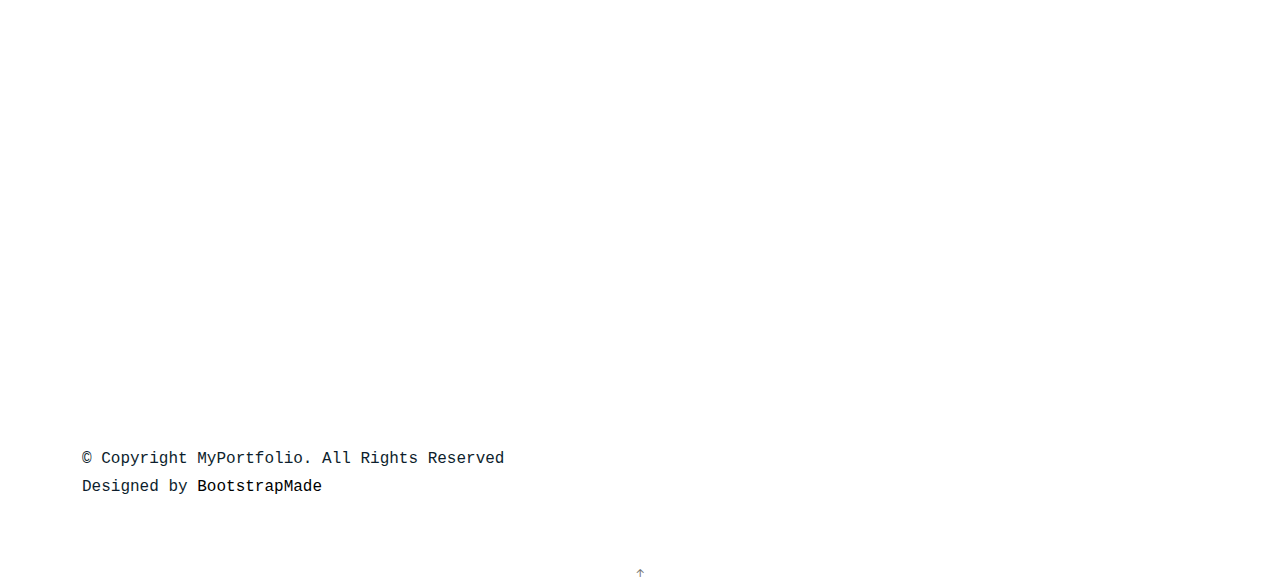
==== commit 91014379: "fix class bug" ====
--- a/index.html
+++ b/index.html
@@ -542,7 +542,7 @@
 
       <div class="col-md-6 mb-5 mb-md-0" data-aos="fade-up">
 
-        <form action="https://formspree.io/your_email_address_here" method="post" role="form" class="php-email-form" enctype="multipart/form-data">
+        <form action="https://formspree.io/f/xkndjddq" method="post" role="form">
           <div class="row gy-3">
             <div class="col-md-6 form-group">
               <label for="name">Name</label>
@@ -590,7 +590,7 @@
           </li>
           <li class="mb-3">
             <strong class="d-block mb-1">Email</strong>
-            <span><a href="email:adialbayati97@gmail.com">adialbayati97@gmail.com</a></span>
+            <span><a href="email:adilalbayati97@gmail.com">adilalbayati97@gmail.com</a></span>
           </li>
         </ul>
       </div>
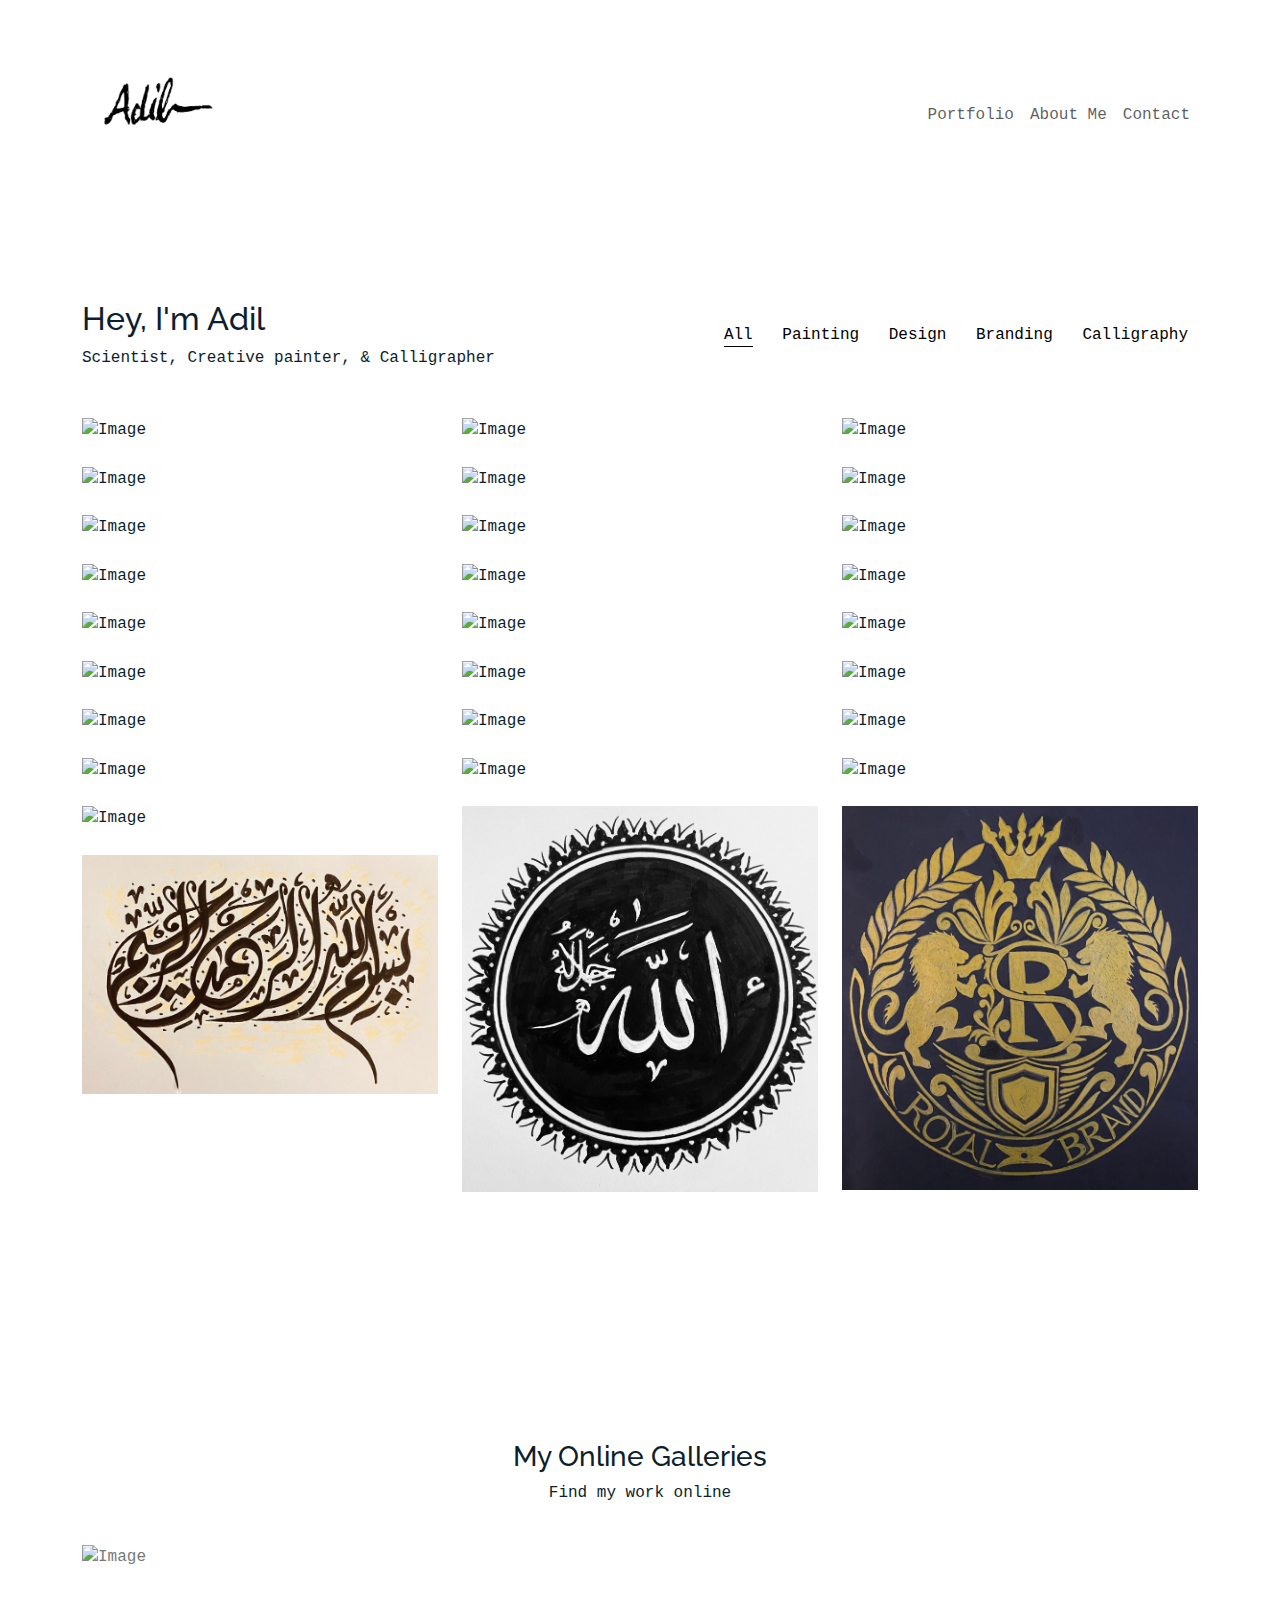
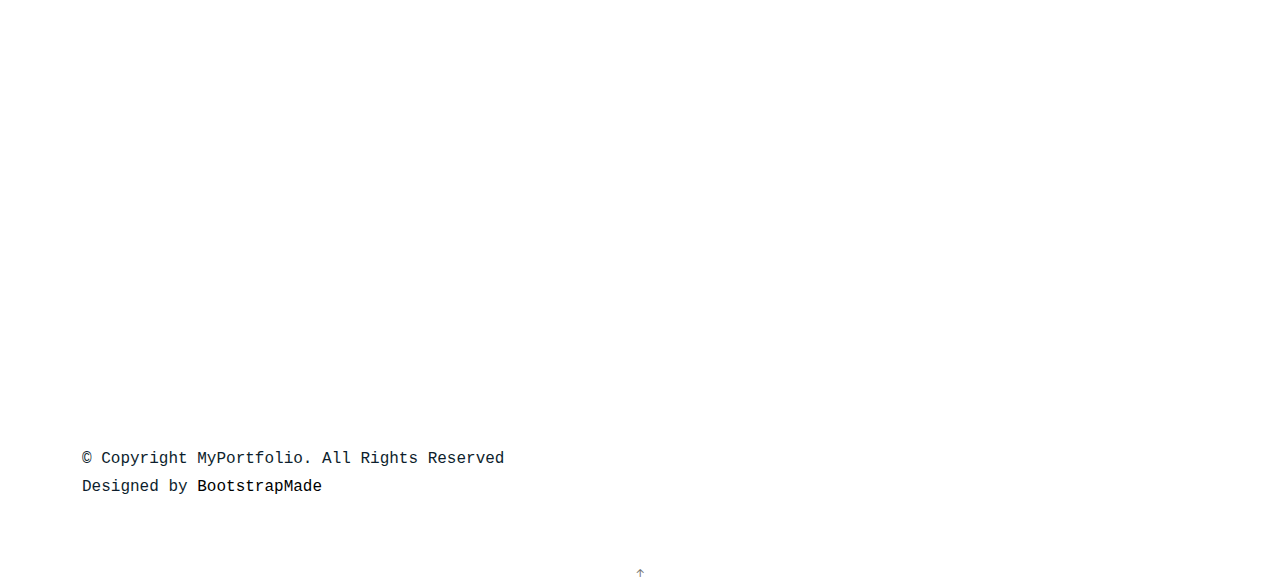
==== commit a4be6685: "calligraphy fix" ====
--- a/index.html
+++ b/index.html
@@ -46,7 +46,7 @@
     // data-filter=".painting" Painting
     // data-filter=".design" Design
     // data-filter=".branding" Branding
-    // data-filter=".calligraph" Calligraph
+    // data-filter=".calligraphy" Calligraphy
 
       var jsonData = [
       {
@@ -302,7 +302,7 @@
       {
         title: 'Bismellah',
         imgSrc: 'assets/originals/calligraphy/0001.jpg',
-        category: 'Calligraph',
+        category: 'calligraphy',
         description: 'Bismellah',
         stores: [
         {name:"PayPal", img:"assets/img/Paypal_2014_logo.png", price:"9.99", url:"https://paypal.me/Adilalbayati10/", notes:"You have my permission to use the digital scan after you complete the transaction"},
@@ -428,7 +428,7 @@
               <a href="#" data-filter=".painting">Painting</a>
               <a href="#" data-filter=".design">Design</a>
               <a href="#" data-filter=".branding">Branding</a>
-              <a href="#" data-filter=".calligraph">Calligraph</a>
+              <a href="#" data-filter=".calligraphy">Calligraphy</a>
             </div>
           </div>
         </div>
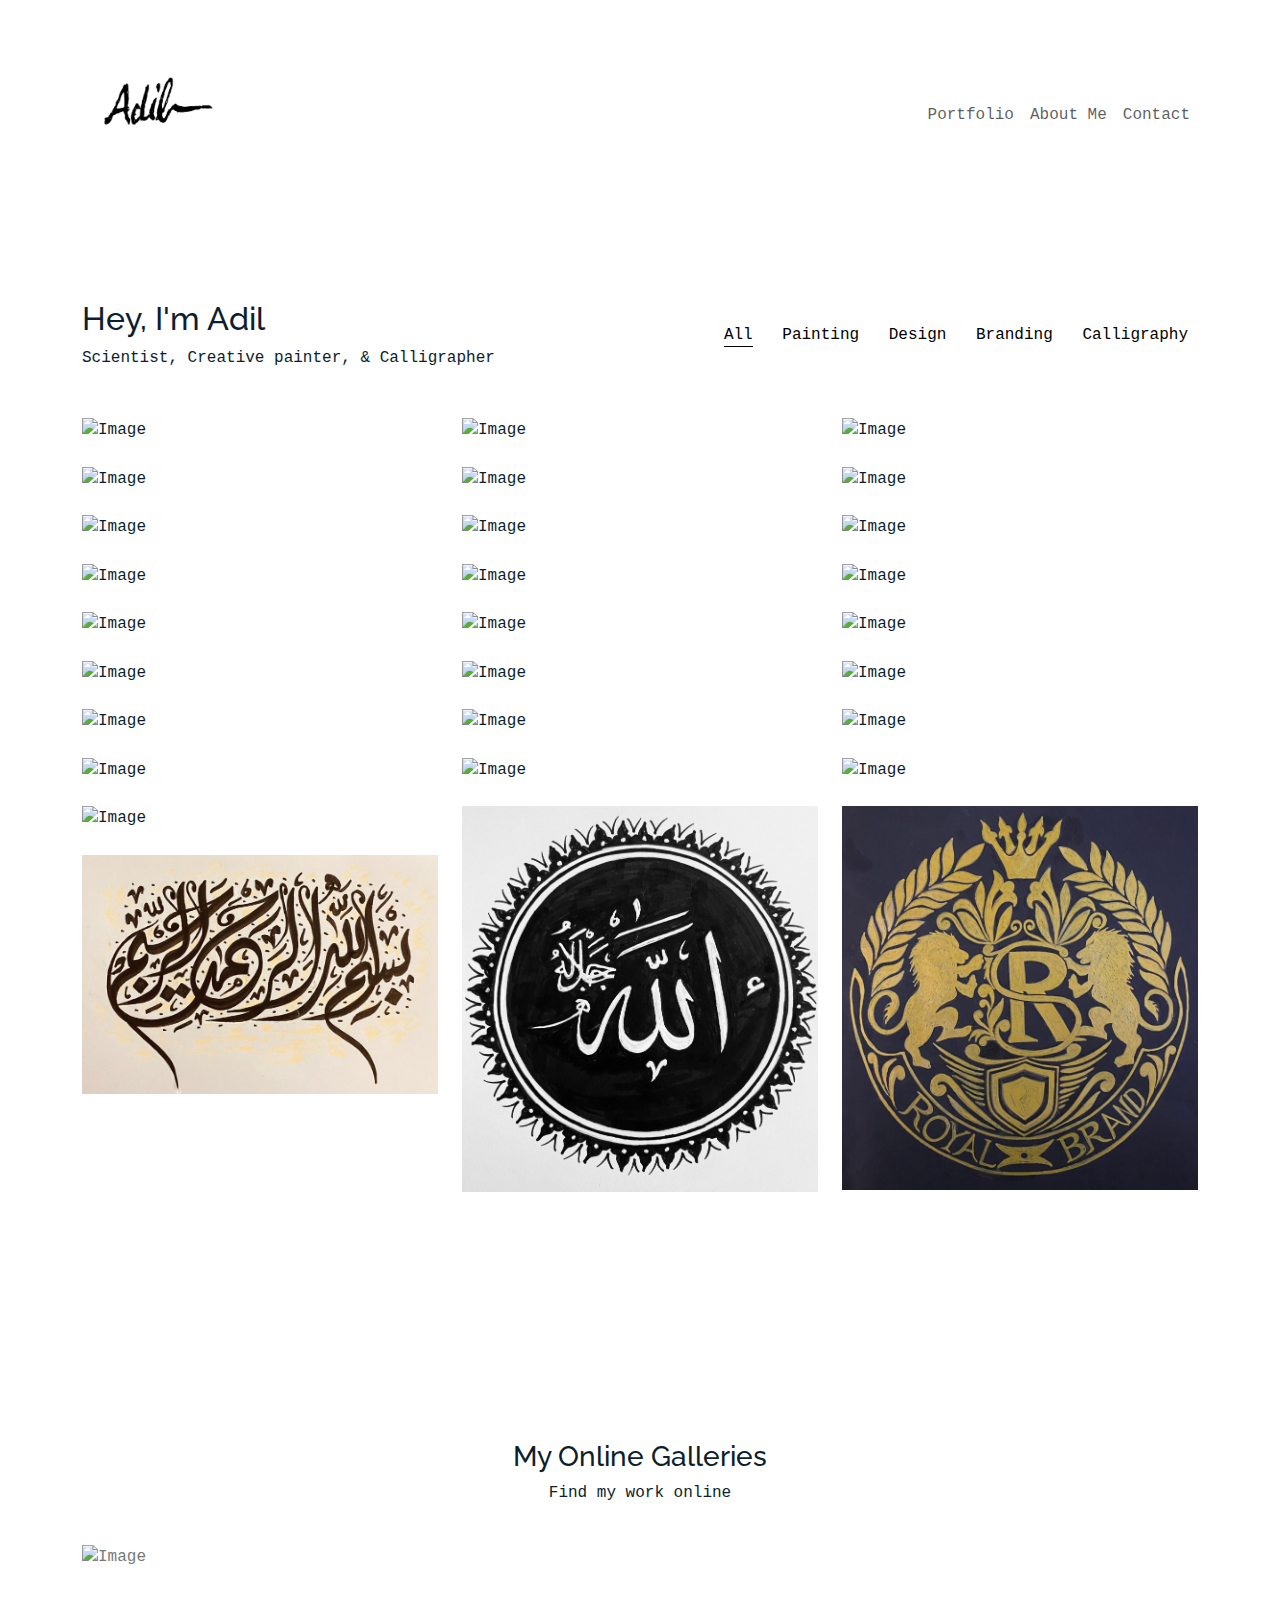
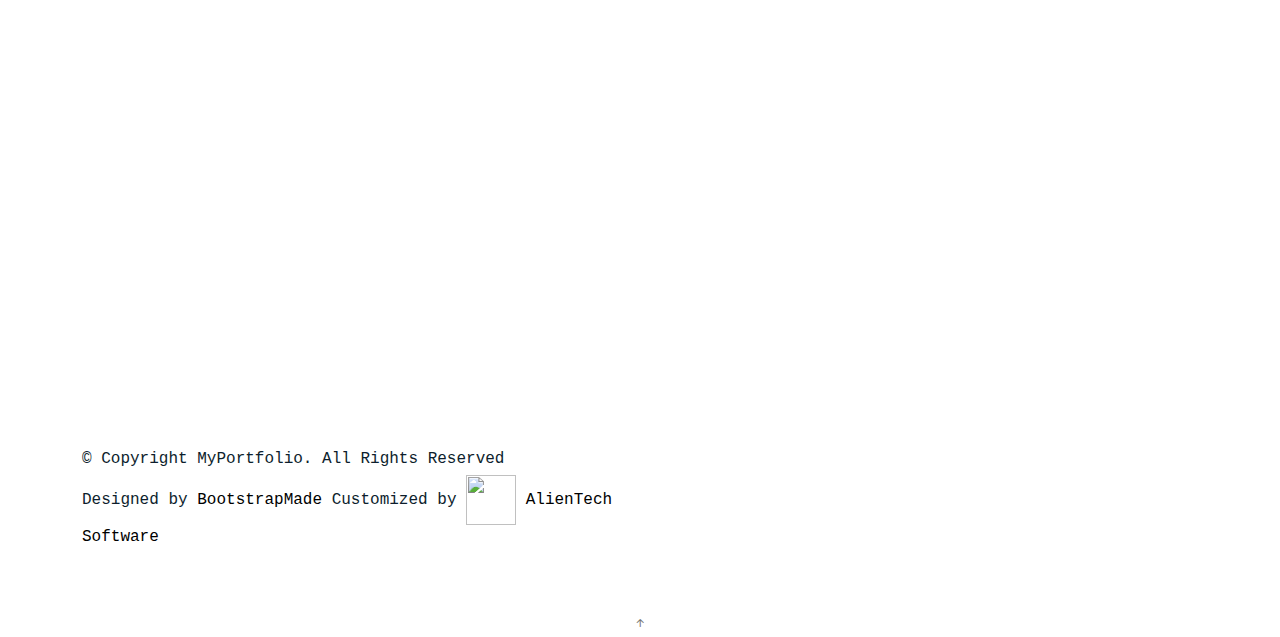
==== commit 55740b9b: "AlienTech Software" ====
--- a/index.html
+++ b/index.html
@@ -618,6 +618,9 @@
             Purchase the pro version with working PHP/AJAX contact form: https://bootstrapmade.com/buy/?theme=MyPortfolio
           -->
             Designed by <a href="https://bootstrapmade.com/">BootstrapMade</a>
+            <!-- https://alientech.software/index_files/image003.png -->
+            Customized by <a href="http://alientech.software"><img src="https://alientech.software/index_files/image003.png" style="width: 50px; height: 50px;"> AlienTech Software</a>
+
           </div>
         </div>
         <!-- <div class="col-sm-6 social text-md-end">
